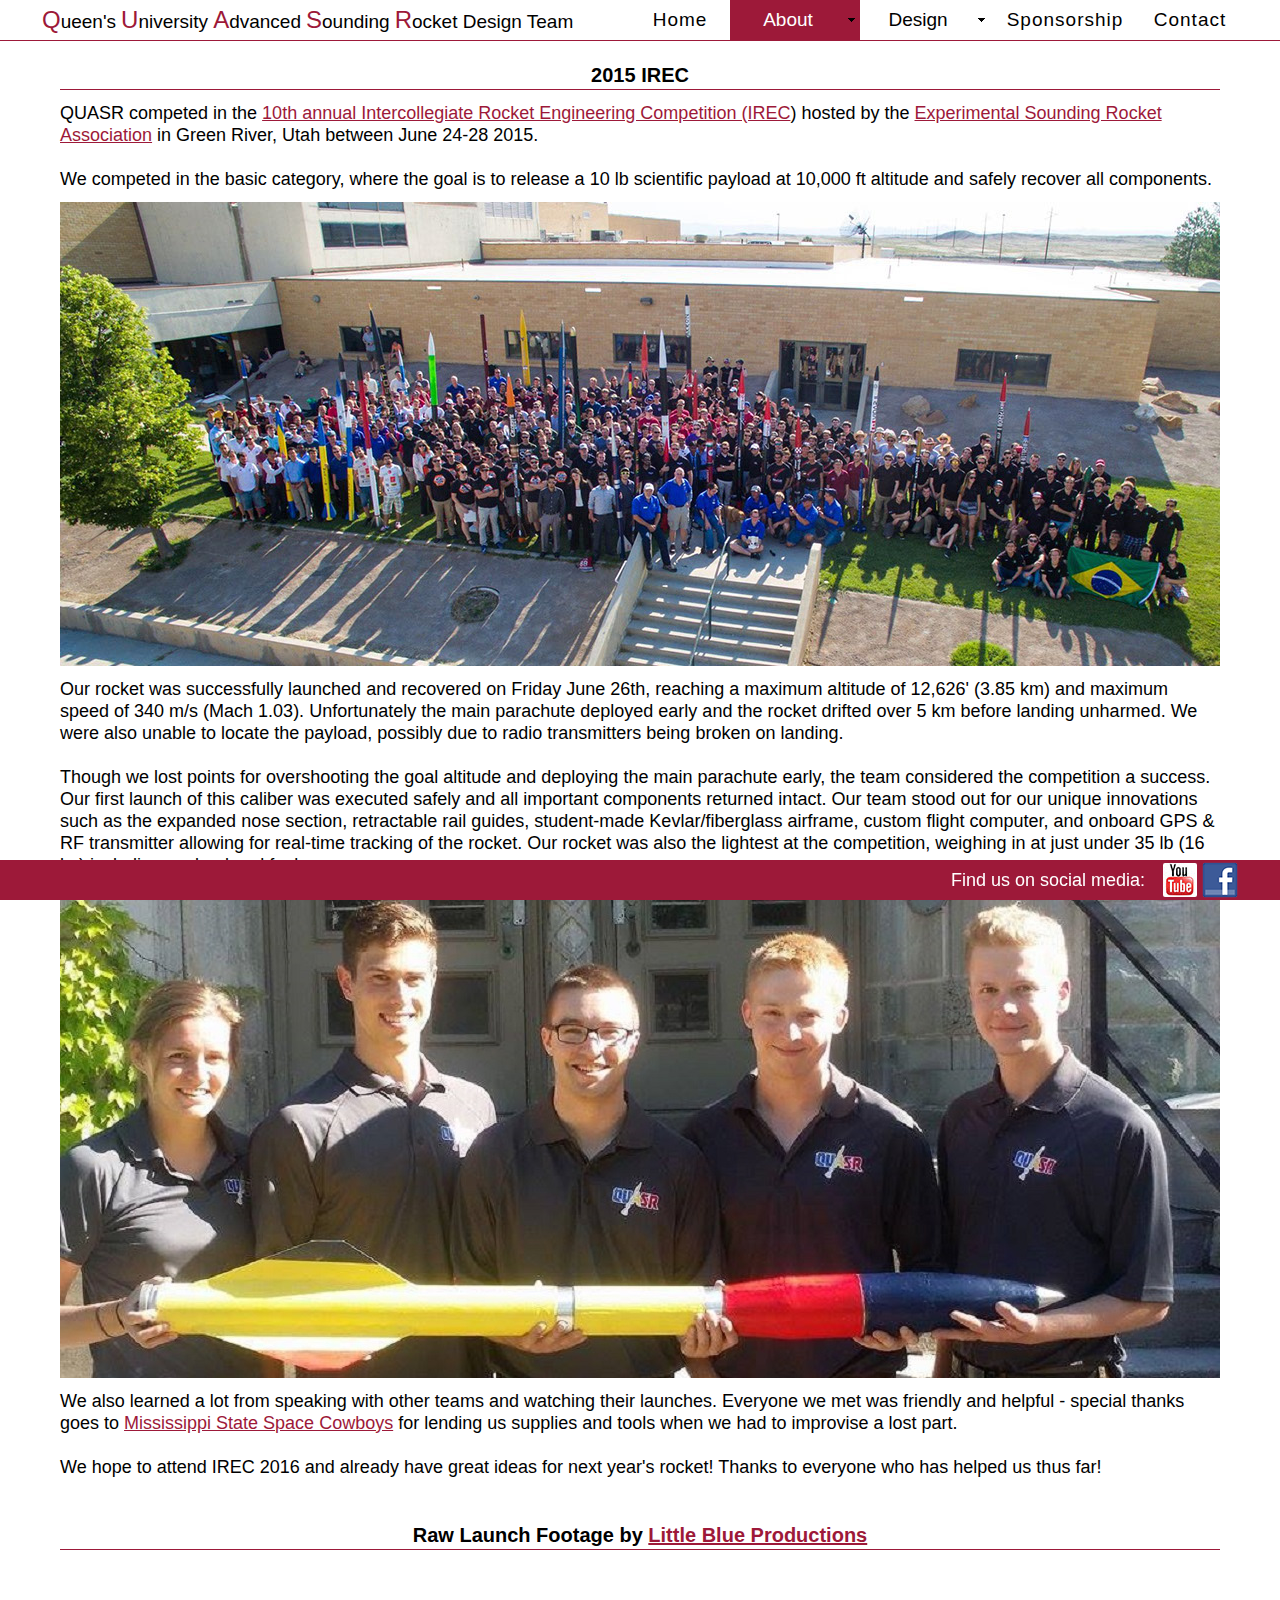
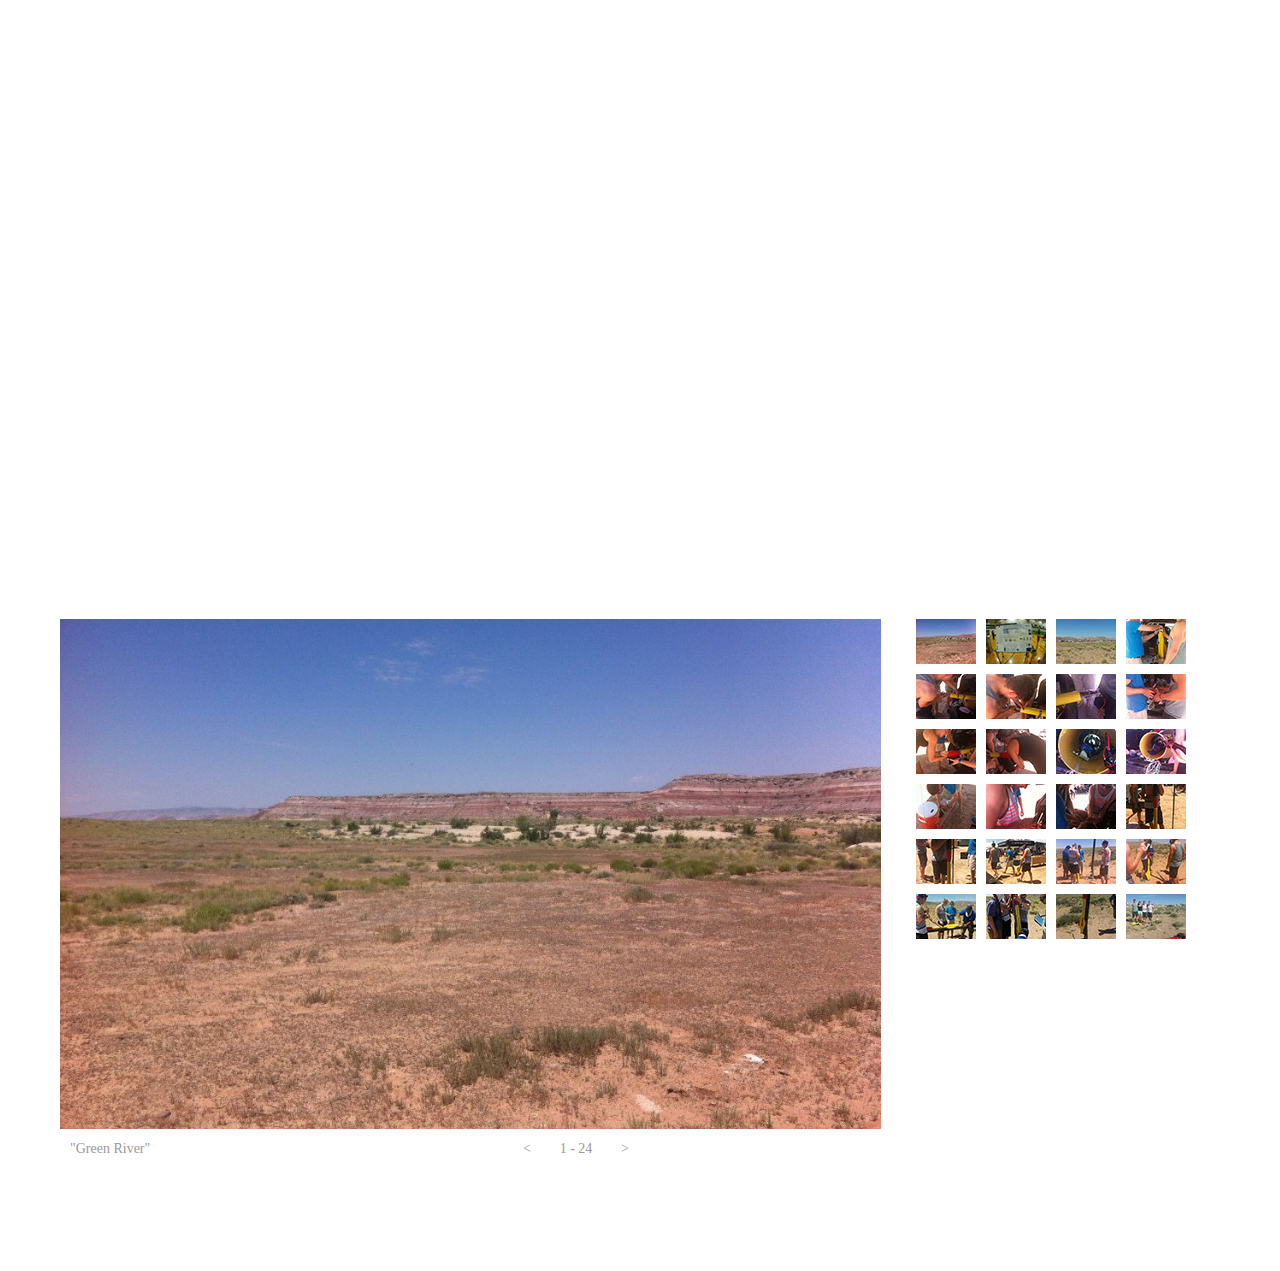
==== about-competitions.html @ 3acef001 "v1.2" ====
<!DOCTYPE html>
<html class="html" lang="en-US">
 <head>

  <script type="text/javascript">
   if(typeof Muse == "undefined") window.Muse = {}; window.Muse.assets = {"required":["jquery-1.8.3.min.js", "museutils.js", "jquery.musemenu.js", "webpro.js", "musewpslideshow.js", "jquery.museoverlay.js", "touchswipe.js", "jquery.watch.js", "about-competitions.css"], "outOfDate":[]};
</script>
  
  <meta http-equiv="Content-type" content="text/html;charset=UTF-8"/>
  <meta name="generator" content="2015.0.0.309"/>
  <link rel="shortcut icon" href="images/a-master-favicon.ico?34215772"/>
  <title>About: Competitions</title>
  <!-- CSS -->
  <link rel="stylesheet" type="text/css" href="css/site_global.css?220348901"/>
  <link rel="stylesheet" type="text/css" href="css/master_a-master.css?3806464859"/>
  <link rel="stylesheet" type="text/css" href="css/about-competitions.css?3988653109" id="pagesheet"/>
  <!-- Other scripts -->
  <script type="text/javascript">
   document.documentElement.className += ' js';
</script>
  <!-- JS includes -->
  <!--[if lt IE 9]>
  <script src="scripts/html5shiv.js?4241844378" type="text/javascript"></script>
  <![endif]-->
   </head>
 <body>

  <div class="clearfix" id="page"><!-- column -->
   <div class="position_content" id="page_position_content">
    <div class="clearfix pinned-colelem" id="u6308"><!-- group -->
     <div class="clearfix" id="u6373-17"><!-- content -->
      <p id="u6373-15"><span id="u6373">Q</span><span id="u6373-2">ueen's</span><span id="u6373-3"> </span><span id="u6373-4">U</span><span id="u6373-5">niversity</span><span id="u6373-6"> </span><span id="u6373-7">A</span><span id="u6373-8">dvanced</span><span id="u6373-9"> </span><span id="u6373-10">S</span><span id="u6373-11">ounding</span><span id="u6373-12"> </span><span id="u6373-13">R</span><span id="u6373-14">ocket Design Team</span></p>
     </div>
     <a class="nonblock nontext Button clearfix" id="buttonu6349" href="index.html"><!-- container box --><div class="clearfix grpelem" id="u6350-4"><!-- content --><p>Home</p></div></a>
     <nav class="MenuBar clearfix" id="menuu6351"><!-- horizontal box -->
      <div class="MenuItemContainer clearfix grpelem" id="u6352"><!-- vertical box -->
       <div class="MenuItem MenuItemWithSubMenu clearfix colelem" id="u6353"><!-- horizontal box -->
        <div class="MenuItemLabel NoWrap clearfix grpelem" id="u6355-4"><!-- content -->
         <p>About</p>
        </div>
        <div class="grpelem" id="u6356"><!-- image --></div>
       </div>
       <div class="SubMenu  MenuLevel1 clearfix" id="u6357"><!-- vertical box -->
        <ul class="SubMenuView clearfix colelem" id="u6358"><!-- vertical box -->
         <li class="MenuItemContainer clearfix colelem" id="u6366"><!-- horizontal box --><a class="nonblock nontext MenuItem MenuItemWithSubMenu MuseMenuActive clearfix grpelem" id="u6367" href="about-competitions.html"><!-- horizontal box --><div class="MenuItemLabel NoWrap clearfix grpelem" id="u6369-4"><!-- content --><p>Competitions</p></div></a></li>
         <li class="MenuItemContainer clearfix colelem" id="u6359"><!-- horizontal box --><a class="nonblock nontext MenuItem MenuItemWithSubMenu clearfix grpelem" id="u6360" href="about-members.html"><!-- horizontal box --><div class="MenuItemLabel NoWrap clearfix grpelem" id="u6362-4"><!-- content --><p>Members</p></div></a></li>
        </ul>
       </div>
      </div>
     </nav>
     <nav class="MenuBar clearfix" id="menuu6309"><!-- horizontal box -->
      <div class="MenuItemContainer clearfix grpelem" id="u6310"><!-- vertical box -->
       <div class="MenuItem MenuItemWithSubMenu clearfix colelem" id="u6311"><!-- horizontal box -->
        <div class="MenuItemLabel NoWrap clearfix grpelem" id="u6312-4"><!-- content -->
         <p>Design</p>
        </div>
        <div class="grpelem" id="u6313"><!-- image --></div>
       </div>
       <div class="SubMenu  MenuLevel1 clearfix" id="u6315"><!-- vertical box -->
        <ul class="SubMenuView clearfix colelem" id="u6316"><!-- vertical box -->
         <li class="MenuItemContainer clearfix colelem" id="u6331"><!-- horizontal box --><a class="nonblock nontext MenuItem MenuItemWithSubMenu clearfix grpelem" id="u6332" href="design-avionics.html"><!-- horizontal box --><div class="MenuItemLabel NoWrap clearfix grpelem" id="u6335-4"><!-- content --><p>Avionics</p></div></a></li>
         <li class="MenuItemContainer clearfix colelem" id="u6324"><!-- horizontal box --><a class="nonblock nontext MenuItem MenuItemWithSubMenu clearfix grpelem" id="u6325" href="design-payload.html"><!-- horizontal box --><div class="MenuItemLabel NoWrap clearfix grpelem" id="u6326-4"><!-- content --><p>Payload</p></div></a></li>
         <li class="MenuItemContainer clearfix colelem" id="u6338"><!-- horizontal box --><a class="nonblock nontext MenuItem MenuItemWithSubMenu clearfix grpelem" id="u6341" href="design-aerodynamics.html"><!-- horizontal box --><div class="MenuItemLabel NoWrap clearfix grpelem" id="u6343-4"><!-- content --><p>Propulsion</p></div></a></li>
         <li class="MenuItemContainer clearfix colelem" id="u6317"><!-- horizontal box --><a class="nonblock nontext MenuItem MenuItemWithSubMenu clearfix grpelem" id="u6318" href="design-structural.html"><!-- horizontal box --><div class="MenuItemLabel NoWrap clearfix grpelem" id="u6320-4"><!-- content --><p>Structural</p></div></a></li>
        </ul>
       </div>
      </div>
     </nav>
     <a class="nonblock nontext Button clearfix" id="buttonu6345" href="sponsorship.html"><!-- container box --><div class="clearfix grpelem" id="u6346-4"><!-- content --><p>Sponsorship</p></div></a>
     <a class="nonblock nontext Button clearfix" id="buttonu6347" href="contact.html"><!-- container box --><div class="clearfix grpelem" id="u6348-4"><!-- content --><p>Contact</p></div></a>
    </div>
    <div class="browser_width" id="u6307-bw">
     <div class="pinned-colelem" id="u6307"><!-- simple frame --></div>
    </div>
    <div class="clearfix colelem" id="pu2800-4"><!-- group -->
     <div class="clearfix grpelem" id="u2800-4"><!-- content -->
      <p>2015 IREC</p>
     </div>
     <a class="anchor_item grpelem" id="irec_2015"></a>
    </div>
    <div class="colelem" id="u2801"><!-- simple frame --></div>
    <div class="clearfix colelem" id="u2802-13"><!-- content -->
     <p>QUASR competed in the <a class="nonblock" href="http://www.soundingrocket.org/next-competition.html">10th annual Intercollegiate Rocket Engineering Competition (IREC</a>) hosted by the <a class="nonblock" href="http://www.soundingrocket.org/">Experimental Sounding Rocket Association</a> in Green River, Utah between June 24-28 2015.</p>
     <p>&nbsp;</p>
     <p>We competed in the basic category, where the goal is to release a 10 lb scientific payload at 10,000 ft altitude and safely recover all components.</p>
    </div>
    <div class="clip_frame colelem" id="u3972"><!-- image -->
     <img class="block" id="u3972_img" src="images/11537488_998214970208869_6137059247024120521_o-crop-u3972.jpg" alt="" width="1160" height="464"/>
    </div>
    <div class="clearfix colelem" id="pu6374"><!-- group -->
     <div class="browser_width" id="u6374-bw">
      <div id="u6374"><!-- simple frame --></div>
     </div>
     <div class="clearfix" id="u6375"><!-- group -->
      <div class="clearfix" id="u6378-4"><!-- content -->
       <p>Find us on social media:</p>
      </div>
      <a class="nonblock nontext clip_frame" id="u6379" href="https://www.youtube.com/channel/UCEi0Tke6PU76kQLL4H_NTPA/videos"><!-- image --><img class="block" id="u6379_img" src="images/youtube-logo.jpg" alt="" width="34" height="34"/></a>
      <a class="nonblock nontext clip_frame" id="u6376" href="https://www.facebook.com/QueensRocketry"><!-- image --><img class="block" id="u6376_img" src="images/facebook-icon.png" alt="" width="40" height="40"/></a>
     </div>
    </div>
    <div class="clearfix colelem" id="u3976-7"><!-- content -->
     <p><span id="u3976">Our rocket was successfully launched and recovered on Friday June 26th, reaching a maximum altitude of 12,626' (3.85 km) and maximum speed of 340 m/s (Mach 1.03). Unfortunately the main parachute deployed early and the rocket drifted over 5 km before landing unharmed. We were also unable to locate the payload, possibly due to radio transmitters being broken on landing.</span></p>
     <p>&nbsp;</p>
     <p><span id="u3976-4">Though we lost points for overshooting the goal altitude and deploying the main parachute early, the team considered the competition a success. Our first launch of this caliber was executed safely and all important components returned intact. Our team stood out for our unique innovations such as the expanded nose section, retractable rail guides, student-made Kevlar/fiberglass airframe, custom flight computer, and onboard GPS &amp; RF transmitter allowing for real-time tracking of the rocket. Our rocket was also the lightest at the competition, weighing in at just under 35 lb (16 kg) including payload and fuel.</span></p>
    </div>
    <div class="clip_frame colelem" id="u5358"><!-- image -->
     <img class="block" id="u5358_img" src="images/10420292_1458562624459144_1733273082128076993_n.jpg" alt="" width="1160" height="489"/>
    </div>
    <div class="clearfix colelem" id="u3981-10"><!-- content -->
     <p><span id="u3981">We also learned a lot from speaking with other teams and watching their launches. Everyone we met was friendly and helpful - special thanks goes to </span><a class="nonblock" href="http://msuspacecowboys.org/">Mississippi State Space Cowboys</a><span id="u3981-4"> for lending us supplies and tools when we had to improvise a lost part.</span></p>
     <p>&nbsp;</p>
     <p><span id="u3981-7">We hope to attend IREC 2016 and already have great ideas for next year's rocket! Thanks to everyone who has helped us thus far!</span></p>
    </div>
    <div class="clearfix colelem" id="u5225-6"><!-- content -->
     <p><span id="u5225">Raw Launch Footage by </span><a class="nonblock" href="http://www.littlebluepro.com/"><span id="u5225-2">Little Blue Productions</span></a></p>
    </div>
    <div class="colelem" id="u5226"><!-- simple frame --></div>
    <div class="colelem" id="u4681"><!-- custom html -->
     
<iframe class="actAsDiv" width="1160" height="611" src="http://www.youtube.com/embed/ZMS3sPZ4jKU?autoplay=0&loop=0&showinfo=0&theme=dark&color=red&controls=1&modestbranding=1&start=0&fs=1&iv_load_policy=1&wmode=transparent&rel=1" frameborder="0" allowfullscreen></iframe>

</div>
    <div class="SlideShowWidget clearfix colelem" id="slideshowu4683"><!-- none box -->
     <div class="popup_anchor" id="u4714popup">
      <div class="SlideShowContentPanel clearfix" id="u4714"><!-- stack box -->
       <div class="SSSlide clip_frame clearfix grpelem" id="u4731"><!-- image -->
        <div id="u4731_clip">
         <img class="ImageInclude position_content" id="u4731_img" data-src="images/11659442_1459528367695903_8875098750140676752_n.jpg" src="images/blank.gif" alt="" data-width="821" data-height="613"/>
        </div>
       </div>
       <div class="SSSlide invi clip_frame clearfix grpelem" id="u4755"><!-- image -->
        <div id="u4755_clip">
         <img class="ImageInclude position_content" id="u4755_img" data-src="images/11329741_1458562401125833_6386238289512924813_n.jpg" src="images/blank.gif" alt="" data-width="821" data-height="616"/>
        </div>
       </div>
       <div class="SSSlide invi clip_frame clearfix grpelem" id="u4749"><!-- image -->
        <div id="u4749_clip">
         <img class="ImageInclude position_content" id="u4749_img" data-src="images/1514957_1459528457695894_7682714161734663156_n.jpg" src="images/blank.gif" alt="" data-width="960" data-height="186"/>
        </div>
       </div>
       <div class="SSSlide invi clip_frame grpelem" id="u4747"><!-- image -->
        <img class="block ImageInclude" id="u4747_img" data-src="images/11412126_1459528274362579_3480720169267687515_n-crop-u4747.jpg" src="images/blank.gif" alt="" data-width="540" data-height="510"/>
       </div>
       <div class="SSSlide invi clip_frame clearfix grpelem" id="u4745"><!-- image -->
        <div id="u4745_clip">
         <img class="ImageInclude position_content" id="u4745_img" data-src="images/11698547_1459570947691645_2921521046212747660_n.jpg" src="images/blank.gif" alt="" data-width="821" data-height="613"/>
        </div>
       </div>
       <div class="SSSlide invi clip_frame grpelem" id="u4761"><!-- image -->
        <img class="block ImageInclude" id="u4761_img" data-src="images/10402940_1459570964358310_3814135483512869893_n-crop-u4761.jpg" src="images/blank.gif" alt="" data-width="717" data-height="510"/>
       </div>
       <div class="SSSlide invi clip_frame grpelem" id="u4743"><!-- image -->
        <img class="block ImageInclude" id="u4743_img" data-src="images/11707392_1459570921024981_7191762586914913228_n-crop-u4743.jpg" src="images/blank.gif" alt="" data-width="717" data-height="510"/>
       </div>
       <div class="SSSlide invi clip_frame grpelem" id="u4737"><!-- image -->
        <img class="block ImageInclude" id="u4737_img" data-src="images/11061965_1459570971024976_1429907539001524239_n-crop-u4737.jpg" src="images/blank.gif" alt="" data-width="717" data-height="510"/>
       </div>
       <div class="SSSlide invi clip_frame grpelem" id="u4725"><!-- image -->
        <img class="block ImageInclude" id="u4725_img" data-src="images/988568_1459571001024973_4940641476575696807_n-crop-u4725.jpg" src="images/blank.gif" alt="" data-width="717" data-height="510"/>
       </div>
       <div class="SSSlide invi clip_frame grpelem" id="u4717"><!-- image -->
        <img class="block ImageInclude" id="u4717_img" data-src="images/11707499_1459570974358309_2238360808305970069_n-crop-u4717.jpg" src="images/blank.gif" alt="" data-width="717" data-height="510"/>
       </div>
       <div class="SSSlide invi clip_frame grpelem" id="u4763"><!-- image -->
        <img class="block ImageInclude" id="u4763_img" data-src="images/11403041_1459571031024970_6410455921176364604_n-crop-u4763.jpg" src="images/blank.gif" alt="" data-width="717" data-height="510"/>
       </div>
       <div class="SSSlide invi clip_frame grpelem" id="u4727"><!-- image -->
        <img class="block ImageInclude" id="u4727_img" data-src="images/10403213_1459571024358304_6047019143600933954_n-crop-u4727.jpg" src="images/blank.gif" alt="" data-width="717" data-height="510"/>
       </div>
       <div class="SSSlide invi clip_frame grpelem" id="u4753"><!-- image -->
        <img class="block ImageInclude" id="u4753_img" data-src="images/11193270_1459570897691650_1305105781431417761_n-crop-u4753.jpg" src="images/blank.gif" alt="" data-width="717" data-height="510"/>
       </div>
       <div class="SSSlide invi clip_frame grpelem" id="u4735"><!-- image -->
        <img class="block ImageInclude" id="u4735_img" data-src="images/11217535_1459570864358320_1094077619563289247_n.jpg" src="images/blank.gif" alt="" data-width="376" data-height="504"/>
       </div>
       <div class="SSSlide invi clip_frame grpelem" id="u4739"><!-- image -->
        <img class="block ImageInclude" id="u4739_img" data-src="images/10988512_1459570861024987_2246779259924743491_n-crop-u4739.jpg" src="images/blank.gif" alt="" data-width="717" data-height="510"/>
       </div>
       <div class="SSSlide invi clip_frame grpelem" id="u4733"><!-- image -->
        <img class="block ImageInclude" id="u4733_img" data-src="images/10482590_1459571051024968_951587833134187724_n.jpg" src="images/blank.gif" alt="" data-width="376" data-height="504"/>
       </div>
       <div class="SSSlide invi clip_frame grpelem" id="u4759"><!-- image -->
        <img class="block ImageInclude" id="u4759_img" data-src="images/11265447_1459571107691629_6226038668542577212_n.jpg" src="images/blank.gif" alt="" data-width="376" data-height="504"/>
       </div>
       <div class="SSSlide invi clip_frame grpelem" id="u4719"><!-- image -->
        <img class="block ImageInclude" id="u4719_img" data-src="images/11011479_1459571141024959_3102656019484800284_n-crop-u4719.jpg" src="images/blank.gif" alt="" data-width="717" data-height="510"/>
       </div>
       <div class="SSSlide invi clip_frame grpelem" id="u4721"><!-- image -->
        <img class="block ImageInclude" id="u4721_img" data-src="images/10930851_1459571207691619_4749449106320071342_n-crop-u4721.jpg" src="images/blank.gif" alt="" data-width="717" data-height="510"/>
       </div>
       <div class="SSSlide invi clip_frame grpelem" id="u4723"><!-- image -->
        <img class="block ImageInclude" id="u4723_img" data-src="images/11541036_1459571154358291_7708984901288892624_n.jpg" src="images/blank.gif" alt="" data-width="376" data-height="504"/>
       </div>
       <div class="SSSlide invi clip_frame clearfix grpelem" id="u4741"><!-- image -->
        <div id="u4741_clip">
         <img class="ImageInclude position_content" id="u4741_img" data-src="images/11009151_1459528681029205_1832741399990560456_n.jpg" src="images/blank.gif" alt="" data-width="907" data-height="510"/>
        </div>
       </div>
       <div class="SSSlide invi clip_frame grpelem" id="u4751"><!-- image -->
        <img class="block ImageInclude" id="u4751_img" data-src="images/11665694_1459571234358283_1504809686598244069_n.jpg" src="images/blank.gif" alt="" data-width="230" data-height="408"/>
       </div>
       <div class="SSSlide invi clip_frame grpelem" id="u4715"><!-- image -->
        <img class="block ImageInclude" id="u4715_img" data-src="images/11692773_1459528474362559_7693564661864436568_n.jpg" src="images/blank.gif" alt="" data-width="206" data-height="366"/>
       </div>
       <div class="SSSlide invi clip_frame clearfix grpelem" id="u4729"><!-- image -->
        <div id="u4729_clip">
         <img class="ImageInclude position_content" id="u4729_img" data-src="images/11667345_1459571204358286_1025610689794977377_n.jpg" src="images/blank.gif" alt="" data-width="907" data-height="510"/>
        </div>
       </div>
      </div>
     </div>
     <div class="popup_anchor" id="u4768popup">
      <div class="SSSlideLinks clearfix" id="u4768"><!-- horizontal-rows box -->
       <div class="SSSlideLink clip_frame grpelem" id="u4775"><!-- image -->
        <img class="block" id="u4775_img" src="images/11659442_1459528367695903_8875098750140676752_n61x45.jpg" alt="" width="60" height="45"/>
       </div>
       <div class="SSSlideLink clip_frame grpelem" id="u4769"><!-- image -->
        <img class="block" id="u4769_img" src="images/11329741_1458562401125833_6386238289512924813_n60x45.jpg" alt="" width="60" height="45"/>
       </div>
       <div class="SSSlideLink clip_frame grpelem" id="u4817"><!-- image -->
        <img class="block" id="u4817_img" src="images/1514957_1459528457695894_7682714161734663156_n-crop-u4817.jpg" alt="" width="60" height="45"/>
       </div>
       <div class="SSSlideLink clip_frame grpelem" id="u4785"><!-- image -->
        <img class="block" id="u4785_img" src="images/11412126_1459528274362579_3480720169267687515_n-crop-u4785.jpg" alt="" width="60" height="45"/>
       </div>
       <div class="SSSlideLink clip_frame grpelem" id="u4815"><!-- image -->
        <img class="block" id="u4815_img" src="images/11698547_1459570947691645_2921521046212747660_n61x45.jpg" alt="" width="60" height="45"/>
       </div>
       <div class="SSSlideLink clip_frame grpelem" id="u4805"><!-- image -->
        <img class="block" id="u4805_img" src="images/10402940_1459570964358310_3814135483512869893_n-crop-u4805.jpg" alt="" width="60" height="45"/>
       </div>
       <div class="SSSlideLink clip_frame grpelem" id="u4791"><!-- image -->
        <img class="block" id="u4791_img" src="images/11707392_1459570921024981_7191762586914913228_n-crop-u4791.jpg" alt="" width="60" height="45"/>
       </div>
       <div class="SSSlideLink clip_frame grpelem" id="u4799"><!-- image -->
        <img class="block" id="u4799_img" src="images/11061965_1459570971024976_1429907539001524239_n-crop-u4799.jpg" alt="" width="60" height="45"/>
       </div>
       <div class="SSSlideLink clip_frame grpelem" id="u4811"><!-- image -->
        <img class="block" id="u4811_img" src="images/988568_1459571001024973_4940641476575696807_n-crop-u4811.jpg" alt="" width="60" height="45"/>
       </div>
       <div class="SSSlideLink clip_frame grpelem" id="u4777"><!-- image -->
        <img class="block" id="u4777_img" src="images/11707499_1459570974358309_2238360808305970069_n-crop-u4777.jpg" alt="" width="60" height="45"/>
       </div>
       <div class="SSSlideLink clip_frame grpelem" id="u4781"><!-- image -->
        <img class="block" id="u4781_img" src="images/11403041_1459571031024970_6410455921176364604_n-crop-u4781.jpg" alt="" width="60" height="45"/>
       </div>
       <div class="SSSlideLink clip_frame grpelem" id="u4783"><!-- image -->
        <img class="block" id="u4783_img" src="images/10403213_1459571024358304_6047019143600933954_n-crop-u4783.jpg" alt="" width="60" height="45"/>
       </div>
       <div class="SSSlideLink clip_frame grpelem" id="u4773"><!-- image -->
        <img class="block" id="u4773_img" src="images/11193270_1459570897691650_1305105781431417761_n-crop-u4773.jpg" alt="" width="60" height="45"/>
       </div>
       <div class="SSSlideLink clip_frame grpelem" id="u4803"><!-- image -->
        <img class="block" id="u4803_img" src="images/11217535_1459570864358320_1094077619563289247_n-crop-u4803.jpg" alt="" width="60" height="45"/>
       </div>
       <div class="SSSlideLink clip_frame grpelem" id="u4793"><!-- image -->
        <img class="block" id="u4793_img" src="images/10988512_1459570861024987_2246779259924743491_n-crop-u4793.jpg" alt="" width="60" height="45"/>
       </div>
       <div class="SSSlideLink clip_frame grpelem" id="u4807"><!-- image -->
        <img class="block" id="u4807_img" src="images/10482590_1459571051024968_951587833134187724_n-crop-u4807.jpg" alt="" width="60" height="45"/>
       </div>
       <div class="SSSlideLink clip_frame grpelem" id="u4787"><!-- image -->
        <img class="block" id="u4787_img" src="images/11265447_1459571107691629_6226038668542577212_n-crop-u4787.jpg" alt="" width="60" height="45"/>
       </div>
       <div class="SSSlideLink clip_frame grpelem" id="u4789"><!-- image -->
        <img class="block" id="u4789_img" src="images/11011479_1459571141024959_3102656019484800284_n-crop-u4789.jpg" alt="" width="60" height="45"/>
       </div>
       <div class="SSSlideLink clip_frame grpelem" id="u4779"><!-- image -->
        <img class="block" id="u4779_img" src="images/10930851_1459571207691619_4749449106320071342_n-crop-u4779.jpg" alt="" width="60" height="45"/>
       </div>
       <div class="SSSlideLink clip_frame grpelem" id="u4813"><!-- image -->
        <img class="block" id="u4813_img" src="images/11541036_1459571154358291_7708984901288892624_n-crop-u4813.jpg" alt="" width="60" height="45"/>
       </div>
       <div class="SSSlideLink clip_frame grpelem" id="u4801"><!-- image -->
        <img class="block" id="u4801_img" src="images/11009151_1459528681029205_1832741399990560456_n-crop-u4801.jpg" alt="" width="60" height="45"/>
       </div>
       <div class="SSSlideLink clip_frame grpelem" id="u4771"><!-- image -->
        <img class="block" id="u4771_img" src="images/11665694_1459571234358283_1504809686598244069_n-crop-u4771.jpg" alt="" width="60" height="45"/>
       </div>
       <div class="SSSlideLink clip_frame grpelem" id="u4809"><!-- image -->
        <img class="block" id="u4809_img" src="images/11692773_1459528474362559_7693564661864436568_n-crop-u4809.jpg" alt="" width="60" height="45"/>
       </div>
       <div class="SSSlideLink clip_frame grpelem" id="u4795"><!-- image -->
        <img class="block" id="u4795_img" src="images/11667345_1459571204358286_1025610689794977377_n-crop-u4795.jpg" alt="" width="60" height="45"/>
       </div>
      </div>
     </div>
     <div class="popup_anchor" id="u4688popup">
      <div class="SlideShowCaptionPanel clearfix" id="u4688"><!-- stack box -->
       <div class="SSSlideCaption clearfix grpelem" id="u4696-4"><!-- content -->
        <p>&quot;Green River&quot;</p>
       </div>
       <div class="SSSlideCaption invi clearfix grpelem" id="u4708-4"><!-- content -->
        <p>Our poster and rocket</p>
       </div>
       <div class="SSSlideCaption invi clearfix grpelem" id="u4699-4"><!-- content -->
        <p>Base camp</p>
       </div>
       <div class="SSSlideCaption invi clearfix grpelem" id="u4700-4"><!-- content -->
        <p>Securing the motor</p>
       </div>
       <div class="SSSlideCaption invi clearfix grpelem" id="u4693-4"><!-- content -->
        <p>Assembly</p>
       </div>
       <div class="SSSlideCaption invi clearfix grpelem" id="u4707-4"><!-- content -->
        <p>Assembly</p>
       </div>
       <div class="SSSlideCaption invi clearfix grpelem" id="u4694-4"><!-- content -->
        <p>Avionics ready to be installed</p>
       </div>
       <div class="SSSlideCaption invi clearfix grpelem" id="u4713-4"><!-- content -->
        <p>Assembly</p>
       </div>
       <div class="SSSlideCaption invi clearfix grpelem" id="u4710-4"><!-- content -->
        <p>Installing the GoPro</p>
       </div>
       <div class="SSSlideCaption invi clearfix grpelem" id="u4698-4"><!-- content -->
        <p>Installing the GoPro</p>
       </div>
       <div class="SSSlideCaption invi clearfix grpelem" id="u4704-4"><!-- content -->
        <p>Assembly</p>
       </div>
       <div class="SSSlideCaption invi clearfix grpelem" id="u4703-4"><!-- content -->
        <p>Assembly</p>
       </div>
       <div class="SSSlideCaption invi clearfix grpelem" id="u4701-4"><!-- content -->
        <p>Preparation of payload</p>
       </div>
       <div class="SSSlideCaption invi clearfix grpelem" id="u4705-4"><!-- content -->
        <p>Readying the parachutes</p>
       </div>
       <div class="SSSlideCaption invi clearfix grpelem" id="u4692-4"><!-- content -->
        <p>Assembly</p>
       </div>
       <div class="SSSlideCaption invi clearfix grpelem" id="u4690-4"><!-- content -->
        <p>Assembled rocket</p>
       </div>
       <div class="SSSlideCaption invi clearfix grpelem" id="u4706-4"><!-- content -->
        <p>Assembled rocket</p>
       </div>
       <div class="SSSlideCaption invi clearfix grpelem" id="u4689-4"><!-- content -->
        <p>Moving to the launch rail</p>
       </div>
       <div class="SSSlideCaption invi clearfix grpelem" id="u4702-4"><!-- content -->
        <p>At the launch rail</p>
       </div>
       <div class="SSSlideCaption invi clearfix grpelem" id="u4711-4"><!-- content -->
        <p>At the launch site</p>
       </div>
       <div class="SSSlideCaption invi clearfix grpelem" id="u4709-4"><!-- content -->
        <p>Loading onto the launch rail</p>
       </div>
       <div class="SSSlideCaption invi clearfix grpelem" id="u4691-4"><!-- content -->
        <p>Raising the rail to launch position</p>
       </div>
       <div class="SSSlideCaption invi clearfix grpelem" id="u4695-4"><!-- content -->
        <p>Rocket ready for launch</p>
       </div>
       <div class="SSSlideCaption invi clearfix grpelem" id="u4712-4"><!-- content -->
        <p>Recovered rocket at its touchdown location</p>
       </div>
      </div>
     </div>
     <div class="popup_anchor" id="u4765-4popup">
      <div class="SlideShowLabel SSSlideCount clearfix" id="u4765-4"><!-- content -->
       <p><span id="u4765">15 - 24</span></p>
      </div>
     </div>
     <div class="popup_anchor" id="u4767-4popup">
      <div class="SSPreviousButton clearfix" id="u4767-4"><!-- content -->
       <p><span id="u4767">&lt;</span></p>
      </div>
     </div>
     <div class="popup_anchor" id="u4684-4popup">
      <div class="SSNextButton clearfix" id="u4684-4"><!-- content -->
       <p>&gt;</p>
      </div>
     </div>
    </div>
    <div class="verticalspacer"></div>
   </div>
  </div>
  <!-- JS includes -->
  <script type="text/javascript">
   if (document.location.protocol != 'https:') document.write('\x3Cscript src="http://musecdn.businesscatalyst.com/scripts/4.0/jquery-1.8.3.min.js" type="text/javascript">\x3C/script>');
</script>
  <script type="text/javascript">
   window.jQuery || document.write('\x3Cscript src="scripts/jquery-1.8.3.min.js" type="text/javascript">\x3C/script>');
</script>
  <script src="scripts/museutils.js?183364071" type="text/javascript"></script>
  <script src="scripts/jquery.musemenu.js?3957776250" type="text/javascript"></script>
  <script src="scripts/webpro.js?3803554875" type="text/javascript"></script>
  <script src="scripts/musewpslideshow.js?242596657" type="text/javascript"></script>
  <script src="scripts/jquery.museoverlay.js?493285861" type="text/javascript"></script>
  <script src="scripts/touchswipe.js?4038331989" type="text/javascript"></script>
  <script src="scripts/jquery.watch.js?71412426" type="text/javascript"></script>
  <!-- Other scripts -->
  <script type="text/javascript">
   $(document).ready(function() { try {
(function(){var a={},b=function(a){if(a.match(/^rgb/))return a=a.replace(/\s+/g,"").match(/([\d\,]+)/gi)[0].split(","),(parseInt(a[0])<<16)+(parseInt(a[1])<<8)+parseInt(a[2]);if(a.match(/^\#/))return parseInt(a.substr(1),16);return 0};(function(){$('link[type="text/css"]').each(function(){var b=($(this).attr("href")||"").match(/\/?css\/([\w\-]+\.css)\?(\d+)/);b&&b[1]&&b[2]&&(a[b[1]]=b[2])})})();(function(){$("body").append('<div class="version" style="display:none; width:1px; height:1px;"></div>');
for(var c=$(".version"),d=0;d<Muse.assets.required.length;){var f=Muse.assets.required[d],g=f.match(/([\w\-\.]+)\.(\w+)$/),k=g&&g[1]?g[1]:null,g=g&&g[2]?g[2]:null;switch(g.toLowerCase()){case "css":k=k.replace(/\W/gi,"_").replace(/^([^a-z])/gi,"_$1");c.addClass(k);var g=b(c.css("color")),h=b(c.css("background-color"));g!=0||h!=0?(Muse.assets.required.splice(d,1),"undefined"!=typeof a[f]&&(g!=a[f]>>>24||h!=(a[f]&16777215))&&Muse.assets.outOfDate.push(f)):d++;c.removeClass(k);break;case "js":k.match(/^jquery-[\d\.]+/gi)&&
typeof $!="undefined"?Muse.assets.required.splice(d,1):d++;break;default:throw Error("Unsupported file type: "+g);}}c.remove();if(Muse.assets.outOfDate.length||Muse.assets.required.length)c="Some files on the server may be missing or incorrect. Clear browser cache and try again. If the problem persists please contact website author.",(d=location&&location.search&&location.search.match&&location.search.match(/muse_debug/gi))&&Muse.assets.outOfDate.length&&(c+="\nOut of date: "+Muse.assets.outOfDate.join(",")),d&&Muse.assets.required.length&&(c+="\nMissing: "+Muse.assets.required.join(",")),alert(c)})()})();/* body */
Muse.Utils.transformMarkupToFixBrowserProblemsPreInit();/* body */
Muse.Utils.prepHyperlinks(true);/* body */
Muse.Utils.initWidget('.MenuBar', function(elem) { return $(elem).museMenu(); });/* unifiedNavBar */
Muse.Utils.initWidget('#slideshowu4683', function(elem) { $(elem).data('widget', new WebPro.Widget.ContentSlideShow(elem, {autoPlay:true,displayInterval:3500,slideLinkStopsSlideShow:false,transitionStyle:'fading',lightboxEnabled_runtime:false,shuffle:false,transitionDuration:500,enableSwipe:true,elastic:'off',resumeAutoplay:true,resumeAutoplayInterval:3000,playOnce:false,autoActivate_runtime:false})); });/* #slideshowu4683 */
Muse.Utils.fullPage('#page');/* 100% height page */
Muse.Utils.showWidgetsWhenReady();/* body */
Muse.Utils.transformMarkupToFixBrowserProblems();/* body */
} catch(e) { if (e && 'function' == typeof e.notify) e.notify(); else Muse.Assert.fail('Error calling selector function:' + e); }});
</script>
   </body>
</html>
---- css/site_global.css ----
html
{
	min-height: 100%;
	min-width: 100%;
	-ms-text-size-adjust: none;
}

body,div,dl,dt,dd,ul,ol,li,nav,h1,h2,h3,h4,h5,h6,pre,code,form,fieldset,legend,input,button,textarea,p,blockquote,th,td,a
{
	margin: 0;
	padding: 0;
	border-width: 0;
	-webkit-transform-origin: left top;
	-ms-transform-origin: left top;
	-o-transform-origin: left top;
	transform-origin: left top;
}

table
{
	border-collapse: collapse;
	border-spacing: 0;
}

fieldset,img
{
	border: 0;
	-webkit-transform-origin: left top;
	-ms-transform-origin: left top;
	-o-transform-origin: left top;
	transform-origin: left top;
}

address,caption,cite,code,dfn,em,strong,th,var,optgroup
{
	font-style: inherit;
	font-weight: inherit;
}

del,ins
{
	text-decoration: none;
}

li
{
	list-style: none;
}

caption,th
{
	text-align: left;
}

h1,h2,h3,h4,h5,h6
{
	font-size: 100%;
	font-weight: inherit;
}

input,button,textarea,select,optgroup,option
{
	font-family: inherit;
	font-size: inherit;
	font-style: inherit;
	font-weight: inherit;
}

body
{
	font-family: Arial, Helvetica Neue, Helvetica, sans-serif;
	text-align: left;
	font-size: 14px;
	line-height: 17px;
	word-wrap: break-word;
	text-rendering: optimizeLegibility;/* kerning, primarily */
	-moz-font-feature-settings: 'liga';
	-ms-font-feature-settings: 'liga';
	-webkit-font-feature-settings: 'liga';
	font-feature-settings: 'liga';
}

@media screen and (-webkit-min-device-pixel-ratio:0)
{
	body { text-rendering:auto; }
}

a
{
	color: inherit;
	text-decoration: inherit;
}

a:link
{
	color: #9D1939;
	text-decoration: underline;
}

a:visited
{
	color: #800080;
	text-decoration: underline;
}

a:hover
{
	color: #FF0000;
	text-decoration: underline;
}

a:active
{
	color: #EE0000;
	text-decoration: underline;
}

a.nontext /* used to override default properties of 'a' tag */
{
	color: black;
	text-decoration: none;
	font-style: normal;
	font-weight: normal;
}

.normal_text
{
	color: #000000;
	direction: ltr;
	font-family: Arial, Helvetica Neue, Helvetica, sans-serif;
	font-size: 14px;
	font-style: normal;
	font-weight: normal;
	letter-spacing: 0px;
	line-height: 17px;
	text-align: left;
	text-decoration: none;
	text-indent: 0px;
	text-transform: none;
	vertical-align: 0px;
	padding: 0px;
}

.list0 li:before
{
	position: absolute;
	right: 100%;
	letter-spacing: 0px;
	text-decoration: none;
	font-weight: normal;
	font-style: normal;
}

.rtl-list li:before
{
	right: auto;
	left: 100%;
}

.nls-None > li:before,.nls-None .list3 > li:before,.nls-None .list6 > li:before
{
	margin-right: 6px;
	content: '•';
}

.nls-None .list1 > li:before,.nls-None .list4 > li:before,.nls-None .list7 > li:before
{
	margin-right: 6px;
	content: '○';
}

.nls-None,.nls-None .list1,.nls-None .list2,.nls-None .list3,.nls-None .list4,.nls-None .list5,.nls-None .list6,.nls-None .list7,.nls-None .list8
{
	padding-left: 34px;
}

.nls-None.rtl-list,.nls-None .list1.rtl-list,.nls-None .list2.rtl-list,.nls-None .list3.rtl-list,.nls-None .list4.rtl-list,.nls-None .list5.rtl-list,.nls-None .list6.rtl-list,.nls-None .list7.rtl-list,.nls-None .list8.rtl-list
{
	padding-left: 0px;
	padding-right: 34px;
}

.nls-None .list2 > li:before,.nls-None .list5 > li:before,.nls-None .list8 > li:before
{
	margin-right: 6px;
	content: '-';
}

.nls-None.rtl-list > li:before,.nls-None .list1.rtl-list > li:before,.nls-None .list2.rtl-list > li:before,.nls-None .list3.rtl-list > li:before,.nls-None .list4.rtl-list > li:before,.nls-None .list5.rtl-list > li:before,.nls-None .list6.rtl-list > li:before,.nls-None .list7.rtl-list > li:before,.nls-None .list8.rtl-list > li:before
{
	margin-right: 0px;
	margin-left: 6px;
}

.TabbedPanelsTab
{
	white-space: nowrap;
}

.MenuBar  .MenuBarView,.MenuBar  .SubMenuView /* Resets for ul and li in menus */
{
	display: block;
	list-style: none;
}

.MenuBar .SubMenu
{
	display: none;
	position: absolute;
}

.NoWrap
{
	white-space: nowrap;
	word-wrap: normal;
}

.rootelem /* the root of the artwork tree */
{
	margin-left: auto;
	margin-right: auto;
}

.colelem /* a child element of a column */
{
	display: inline;
	float: left;
	clear: both;
}

.colelem100 /* a child element of a column that is 100% width */
{
	clear: both;
}

.grpelem /* a child element of a group */
{
	display: inline;
	float: left;
}

.clearfix:after /* force a container to fit around floated items */
{
	content: "\0020";
	visibility: hidden;
	display: block;
	height: 0;
	clear: both;
}

*:first-child+html .clearfix /* IE7 */
{
	zoom: 1;
}

.clip_frame /* used to clip the contents as in the case of an image frame */
{
	overflow: hidden;
}

.inclusion_context /* context for positioning a group of elements that share the same height */
{
	display: table;
	table-layout: fixed;
	width: 0.01px;
}

.inclelem /* element of an inclusion context */
{
	display: table-cell;
	vertical-align: top;
}

.f3s_mid /* 3-slice frame, middle slice */
{
	background-repeat: repeat;
}

.f3s_top,.f3s_bot /* 3-slice frame, top slice */
{
	background-repeat: no-repeat;
}

.f9s_top_left,.f9s_bot_left /* 9-slice frame, left corner slice */
{
	background-repeat: no-repeat;
	background-position: left;
}

.f9s_top_right,.f9s_bot_right /* 9-slice frame, right corner slice */
{
	background-repeat: no-repeat;
	background-position: right;
}

.f9s_top_mid,.f9s_bot_mid /* 9-slice frame, top/bottom horizontal slice */
{
	background-repeat: repeat-x;
	background-position: 0px 0px;
}

.f9s_mid_left /* 9-slice frame, left vertical slice */
{
	background-repeat: repeat-y;
	background-position: left;
}

.f9s_mid_right /* 9-slice frame, right vertical slice */
{
	background-repeat: repeat-y;
	background-position: right;
}

.f9s_center /* 9-slice frame, center slice */
{
	background-repeat: repeat;
	background-position: 0px 0px;
}

.popup_anchor /* anchors an abspos popup */
{
	position: relative;
	width: 0px;
	height: 0px;
}

.popup_element
{
	z-index: 100000;
}

.svg
{
	display: block;
	vertical-align: top;
}

span.wrap /* used to force wrap after floated array when nested inside a paragraph */
{
	content: '';
	clear: left;
	display: block;
}

span.actAsInlineDiv /* used to simulate a DIV with inline display when already nested inside a paragraph */
{
	display: inline-block;
}

.position_content,.excludeFromNormalFlow /* used when child content is larger than parent */
{
	float: left;
}

.preload_images /* used to preload images used in non-default states */
{
	position: absolute;
	overflow: hidden;
	left: -9999px;
	top: -9999px;
	height: 1px;
	width: 1px;
}

preload /* used to specifiy the dimension of preload item */
{
	height: 1px;
	width: 1px;
}

.animateStates
{
	-webkit-transition: 0.3s ease-in-out;
	-moz-transition: 0.3s ease-in-out;
	-o-transition: 0.3s ease-in-out;
	transition: 0.3s ease-in-out;
}

input:focus,textarea:focus /* remove default focussed input styling */
{
	outline: none;
}

textarea
{
	resize: none;
	overflow: auto;
}

.fld-prompt /* form placeholders cursor behavior */
{
	pointer-events: none;
}

.wrapped-input /* form inputs & placeholders let div styling show thru */
{
	position: absolute;
	top: 0;
	left: 0;
	background: transparent;
	border: none;
}

.submit-btn /* form submit buttons on top of sibling elements */
{
	z-index: 50000;
	cursor: pointer;
}

.anchor_item /* used to specify anchor properties */
{
	width: 22px;
	height: 18px;
}

.MenuBar .SubMenuVisible,.MenuBarVertical .SubMenuVisible,.MenuBar .SubMenu .SubMenuVisible,.popup_element.Active,span.actAsPara,.actAsDiv,a.nonblock.nontext,img.block
{
	display: block;
}

.ose_ei
{
	visibility: hidden;
	z-index: 0;
}

.widget_invisible,.js .invi,.js .mse_pre_init,.js .an_invi /* used to hide the widget before loaded */
{
	visibility: hidden;
}

.no_vert_scroll
{
	overflow-y: hidden;
}

.always_vert_scroll
{
	overflow-y: scroll;
}

.always_horz_scroll
{
	overflow-x: scroll;
}

.popup_element.Inactive,.js .disn,.hidden
{
	display: none;
}

.fullscreen
{
	overflow: hidden;
	left: 0px;
	top: 0px;
	position: fixed;
	height: 100%;
	width: 100%;
	-moz-box-sizing: border-box;
	-webkit-box-sizing: border-box;
	-ms-box-sizing: border-box;
	box-sizing: border-box;
}

.fullwidth
{
	position: absolute;
}

.borderbox
{
	-moz-box-sizing: border-box;
	-webkit-box-sizing: border-box;
	-ms-box-sizing: border-box;
	box-sizing: border-box;
}

.scroll_wrapper
{
	position: absolute;
	overflow: auto;
	left: 0px;
	right: 0px;
	top: 0px;
	bottom: 0px;
	padding-top: 0px;
	padding-bottom: 0px;
	margin-top: 0px;
	margin-bottom: 0px;
}

.browser_width > *
{
	position: absolute;
	left: 0px;
	right: 0px;
}

.list0 li,.MenuBar .MenuItemContainer,.SlideShowContentPanel .fullscreen img
{
	position: relative;
}

.accordion_wrapper
{
	display: inline;
	float: left;
	width: 0px;
}

.fld-checkbox input[type=checkbox],.fld-radiobutton input[type=radio] /* Hide native checkbox */
{
	position: absolute;
	overflow: hidden;
	clip: rect(0px, 0px, 0px, 0px);
	height: 1px;
	width: 1px;
	margin: -1px;
	padding: 0;
	border: 0;
}

.fld-checkbox input[type=checkbox] + label,.fld-radiobutton input[type=radio] + label
{
	display: inline-block;
	background-repeat: no-repeat;
	cursor: pointer;
	float: left;
	width: 100%;
	height: 100%;
}

.pointer_cursor,.fld-recaptcha-mode,.fld-recaptcha-refresh,.fld-recaptcha-help
{
	cursor: pointer;
}

p,h1,h2,h3,h4,h5,h6,ol,ul,span.actAsPara /* disable Android font boosting */
{
	max-height: 1000000px;
}

.superscript
{
	vertical-align: super;
	font-size: 66%;
	line-height: 0;
}

.subscript
{
	vertical-align: sub;
	font-size: 66%;
	line-height: 0;
}

.wp-slideshow-clip,.SlideShowWidget /* disable pointer events on slide shows */
{
	-ms-touch-action: none;
	touch-action: none;
}
---- css/master_a-master.css ----
#u6373-17
{
	background-color: #FFFFFF;
	font-size: 18px;
	line-height: 29px;
	text-indent: 2px;
	font-family: Helvetica, Helvetica Neue, Arial, sans-serif;
	position: fixed;
}

#u6373-15
{
	line-height: 0px;/* 0 for mixed font sized paras; applied on spans instead */
}

#u6373-3,#u6373-6,#u6373-9,#u6373-12
{
	line-height: 29px;
}

#u6373,#u6373-4,#u6373-7,#u6373-10,#u6373-13
{
	font-size: 24px;
	color: #9D1939;
	line-height: 39px;
}

#u6373-2,#u6373-5,#u6373-8,#u6373-11,#u6373-14
{
	font-size: 19px;
	line-height: 31px;
}

#buttonu6349
{
	border-color: #787878;
	background-color: #FFFFFF;
	position: fixed;
}

#buttonu6349:hover
{
	border-style: none;
	border-color: transparent;
	background-color: #9D1939;
	border-radius: 0px;
}

#buttonu6349.ButtonSelected
{
	border-color: #787878;
	background-color: #9D1939;
	border-radius: 0px;
}

#u6350-4
{
	background-color: transparent;
	font-size: 19px;
	text-align: center;
	line-height: 23px;
	letter-spacing: 1px;
	font-family: Helvetica, Helvetica Neue, Arial, sans-serif;
	position: relative;
}

#buttonu6349:hover #u6350-4
{
	border-style: none;
	border-color: transparent;
	background-color: transparent;
}

#buttonu6349.ButtonSelected #u6350-4
{
	border-color: #000000;
	background-color: transparent;
}

#buttonu6349:hover #u6350-4 p
{
	color: #FFFFFF;
	visibility: inherit;
	line-height: 1.2;
}

#buttonu6349.ButtonSelected #u6350-4 p
{
	color: #FFFFFF;
	visibility: inherit;
	font-size: 19px;
}

#u6353
{
	background-color: #FFFFFF;
	position: relative;
}

#u6353:hover
{
	background-color: #9D1939;
}

#u6355-4
{
	border-style: none;
	border-color: transparent;
	background-color: transparent;
	color: #000000;
	font-size: 19px;
	text-align: center;
	line-height: 23px;
	font-family: Helvetica, Helvetica Neue, Arial, sans-serif;
	position: relative;
}

#u6353:hover #u6355-4 p
{
	color: #FFFFFF;
	visibility: inherit;
}

#u6356
{
	position: relative;
	background: transparent url("../images/arrowmenudown.gif") no-repeat center center;
}

#u6353:hover #u6356
{
	background-repeat: no-repeat;
	background-position: center center;
}

#u6352,#u6358
{
	background-color: transparent;
	position: relative;
}

#u6367
{
	border-width: 1px;
	border-style: solid;
	border-color: #777777;
	background-color: #FFFFFF;
	position: relative;
}

#u6353.MuseMenuActive,#u6358:hover,#u6367:hover
{
	background-color: #9D1939;
}

#u6369-4
{
	background-color: transparent;
	font-size: 19px;
	text-align: center;
	line-height: 23px;
	position: relative;
}

#u6353.MuseMenuActive #u6355-4 p,#u6367:hover #u6369-4 p
{
	color: #FFFFFF;
	visibility: inherit;
}

#u6360
{
	border-width: 1px;
	border-style: solid;
	border-color: #777777;
	background-color: #FFFFFF;
	position: relative;
}

#u6367.MuseMenuActive,#u6360:hover
{
	background-color: #9D1939;
}

#u6362-4
{
	background-color: transparent;
	font-size: 19px;
	text-align: center;
	line-height: 23px;
	position: relative;
}

#u6367.MuseMenuActive #u6369-4 p,#u6360:hover #u6362-4 p
{
	color: #FFFFFF;
	visibility: inherit;
}

.MenuItem /* unifiedNavBar */
{
	cursor: pointer;
}

#menuu6351,#menuu6309
{
	border-style: none;
	border-color: transparent;
	background-color: #FFFFFF;
	position: fixed;
}

#u6311
{
	background-color: #FFFFFF;
	position: relative;
}

#u6360.MuseMenuActive,#u6311:hover
{
	background-color: #9D1939;
}

#u6311:active
{
	background-color: #6B6B6B;
}

#u6312-4
{
	border-style: none;
	border-color: transparent;
	background-color: transparent;
	color: #000000;
	font-size: 19px;
	text-align: center;
	line-height: 23px;
	font-family: Helvetica, Helvetica Neue, Arial, sans-serif;
	position: relative;
}

#u6360.MuseMenuActive #u6362-4 p,#u6311:hover #u6312-4 p
{
	color: #FFFFFF;
	visibility: inherit;
}

#u6311:active #u6312-4 p
{
	color: #FFFFFF;
	visibility: inherit;
}

#u6313
{
	position: relative;
	background: transparent url("../images/arrowmenudown.gif") no-repeat center center;
}

#u6353.MuseMenuActive #u6356,#u6311:hover #u6313
{
	background-repeat: no-repeat;
	background-position: center center;
}

#u6311:active #u6313
{
	background-repeat: no-repeat;
	background-position: center center;
}

#u6311.MuseMenuActive #u6313
{
	background-repeat: no-repeat;
	background-position: center center;
}

#u6357,#u6315
{
	background-color: transparent;
}

#u6366,#u6359,#u6310,#u6316
{
	background-color: transparent;
	position: relative;
}

#u6316:hover
{
	background-color: #E00000;
}

#u6332
{
	border-width: 1px;
	border-style: solid;
	border-color: #777777;
	background-color: #FFFFFF;
	position: relative;
}

#u6311.MuseMenuActive,#u6332:hover
{
	background-color: #9D1939;
}

#u6335-4
{
	background-color: transparent;
	font-size: 19px;
	text-align: center;
	line-height: 23px;
	position: relative;
}

#u6311.MuseMenuActive #u6312-4 p,#u6332:hover #u6335-4 p
{
	color: #FFFFFF;
	visibility: inherit;
}

#u6325
{
	border-width: 1px;
	border-style: solid;
	border-color: #777777;
	background-color: #FFFFFF;
	position: relative;
}

#u6332.MuseMenuActive,#u6325:hover
{
	background-color: #9D1939;
}

#u6326-4
{
	background-color: transparent;
	font-size: 19px;
	text-align: center;
	line-height: 23px;
	position: relative;
}

#u6332.MuseMenuActive #u6335-4 p,#u6325:hover #u6326-4 p
{
	color: #FFFFFF;
	visibility: inherit;
}

#u6341
{
	border-width: 1px;
	border-style: solid;
	border-color: #777777;
	background-color: #FFFFFF;
	position: relative;
}

#u6325.MuseMenuActive,#u6341:hover
{
	background-color: #9D1939;
}

#u6343-4
{
	background-color: transparent;
	font-size: 19px;
	text-align: center;
	line-height: 23px;
	position: relative;
}

#u6325.MuseMenuActive #u6326-4 p,#u6341:hover #u6343-4 p
{
	color: #FFFFFF;
	visibility: inherit;
}

#u6331,#u6324,#u6338,#u6317
{
	background-color: transparent;
	position: relative;
}

#u6318
{
	border-width: 1px;
	border-style: solid;
	border-color: #777777;
	background-color: #FFFFFF;
	position: relative;
}

#u6341.MuseMenuActive,#u6318:hover
{
	background-color: #9D1939;
}

#u6320-4
{
	background-color: transparent;
	font-size: 19px;
	text-align: center;
	line-height: 23px;
	position: relative;
}

#u6341.MuseMenuActive #u6343-4 p,#u6318:hover #u6320-4 p
{
	color: #FFFFFF;
	visibility: inherit;
}

#buttonu6345
{
	border-color: #787878;
	background-color: #FFFFFF;
	position: fixed;
}

#buttonu6345:hover
{
	background-color: #9D1939;
	border-radius: 0px;
}

#u6346-4
{
	background-color: transparent;
	font-size: 19px;
	text-align: center;
	line-height: 23px;
	letter-spacing: 1px;
	font-family: Helvetica, Helvetica Neue, Arial, sans-serif;
	position: relative;
}

#buttonu6345:hover #u6346-4 p
{
	color: #FFFFFF;
	visibility: inherit;
	line-height: 1.2;
}

#buttonu6347
{
	border-color: #787878;
	background-color: #FFFFFF;
	position: fixed;
}

#buttonu6347:hover
{
	background-color: #9D1939;
	border-radius: 0px;
}

#u6348-4
{
	background-color: transparent;
	font-size: 19px;
	text-align: center;
	line-height: 23px;
	letter-spacing: 1px;
	font-family: Helvetica, Helvetica Neue, Arial, sans-serif;
	position: relative;
}

#buttonu6347:hover #u6348-4 p
{
	color: #FFFFFF;
	visibility: inherit;
	line-height: 1.2;
}

#u6318.MuseMenuActive #u6320-4 p,#buttonu6345.ButtonSelected #u6346-4 p,#buttonu6347.ButtonSelected #u6348-4 p
{
	color: #FFFFFF;
	visibility: inherit;
}

#u6307
{
	border-style: none;
	border-color: transparent;
	background-color: #9D1939;
	position: fixed;
}

#u6374
{
	border-color: #000000;
	background-color: #9D1939;
	position: fixed;
}

#u6318.MuseMenuActive,#buttonu6345.ButtonSelected,#buttonu6347.ButtonSelected,#u6374:hover
{
	background-color: #9D1939;
}

#u6308,#u6375
{
	border-style: none;
	border-color: transparent;
	background-color: transparent;
	position: fixed;
}

#u6378-4
{
	background-color: transparent;
	font-size: 18px;
	line-height: 22px;
	color: #FFFFFF;
	position: fixed;
}

#u6379
{
	background-color: transparent;
	border-radius: 2px;
	position: fixed;
}

#u6376
{
	background-color: transparent;
	position: fixed;
}
---- css/about-competitions.css ----
.version.about_competitions /* version checker */
{
	color: #0000ED;
	background-color: #BE0435;
}

.html
{
	background-color: #FFFFFF;
}

#page
{
	z-index: 1;
	width: 1200px;
	min-height: 2295.699999999998px;
	background-image: none;
	border-style: none;
	border-color: #000000;
	background-color: transparent;
	padding-bottom: 0px;
	margin-left: auto;
	margin-right: auto;
}

#page_position_content
{
	padding-top: 20px;
	padding-bottom: 61px;
	width: 0.01px;
}

#u6308
{
	z-index: 258;
	width: 1200px;
	padding-bottom: 41px;
	top: 0px;
	left: 50%;
	margin-left: -600px;
}

#u6373-17
{
	z-index: 330;
	width: 590px;
	min-height: 40px;
	top: 0px;
	left: 50%;
	margin-left: -600px;
}

#buttonu6349
{
	z-index: 269;
	width: 100px;
	top: 0px;
	left: 50%;
	margin-left: -10px;
}

#buttonu6349:hover
{
	width: 100px;
	min-height: 0px;
	margin: 0px 0px 0px -10px;
}

#buttonu6349.ButtonSelected
{
	width: 100px;
	min-height: 0px;
	margin: 0px 0px 0px -10px;
}

#u6350-4
{
	z-index: 270;
	width: 100px;
	min-height: 33px;
	margin-right: -10000px;
	margin-top: 8px;
}

#buttonu6349:hover #u6350-4
{
	padding-top: 0px;
	padding-bottom: 0px;
	min-height: 33px;
	width: 100px;
	margin: 8px -10000px 0px 0px;
}

#menuu6351
{
	z-index: 274;
	width: 130px;
	top: 0px;
	left: 50%;
	margin-left: 90px;
}

#u6353
{
	width: 130px;
	padding-bottom: 17px;
}

#u6353:hover
{
	width: 130px;
	min-height: 0px;
	margin: 0px;
}

#u6355-4
{
	width: 116px;
	min-height: 23px;
	margin-right: -10000px;
	top: 8px;
}

#u6353:hover #u6355-4
{
	padding-top: 0px;
	padding-bottom: 0px;
	min-height: 23px;
	width: 116px;
	margin: 0px -10000px 0px 0px;
}

#u6356
{
	z-index: 281;
	width: 14px;
	height: 14px;
	margin-right: -10000px;
	top: 13px;
	left: 116px;
}

#u6353:hover #u6356
{
	width: 14px;
	height: 14px;
	min-height: 0px;
	margin: 0px -10000px 0px 0px;
}

#u6358
{
	width: 130px;
}

#u6367
{
	width: 128px;
	padding-bottom: 17px;
	margin-right: -10000px;
}

#u6367:hover
{
	width: 128px;
	min-height: 0px;
	margin: 0px -10000px 0px 0px;
}

#u6369-4
{
	width: 120px;
	min-height: 23px;
	padding-left: 2px;
	padding-top: 4px;
	padding-right: 2px;
	margin-right: -10000px;
	top: 8px;
	left: 2px;
}

#u6367:hover #u6369-4
{
	padding-top: 4px;
	padding-bottom: 0px;
	min-height: 23px;
	width: 120px;
	margin: 0px -10000px 0px 0px;
}

#u6360
{
	width: 128px;
	padding-bottom: 17px;
	margin-right: -10000px;
}

#u6367.MuseMenuActive,#u6360:hover
{
	width: 128px;
	min-height: 0px;
	margin: 0px -10000px 0px 0px;
}

#u6362-4
{
	width: 120px;
	min-height: 23px;
	padding-left: 2px;
	padding-top: 4px;
	padding-right: 2px;
	margin-right: -10000px;
	top: 8px;
	left: 2px;
}

#u6367.MuseMenuActive #u6369-4,#u6360:hover #u6362-4
{
	padding-top: 4px;
	padding-bottom: 0px;
	min-height: 23px;
	width: 120px;
	margin: 0px -10000px 0px 0px;
}

#menuu6309
{
	z-index: 296;
	width: 130px;
	top: 0px;
	left: 50%;
	margin-left: 220px;
}

#u6352,#u6310
{
	width: 130px;
	min-height: 40px;
	margin-right: -10000px;
}

#u6311
{
	width: 130px;
	padding-bottom: 17px;
}

#u6353.MuseMenuActive,#u6358:hover,#u6311:hover
{
	width: 130px;
	min-height: 0px;
	margin: 0px;
}

#u6311:active
{
	width: 130px;
	min-height: 0px;
	margin: 0px;
}

#u6312-4
{
	width: 116px;
	min-height: 23px;
	margin-right: -10000px;
	top: 8px;
}

#u6353.MuseMenuActive #u6355-4,#u6311:hover #u6312-4
{
	padding-top: 0px;
	padding-bottom: 0px;
	min-height: 23px;
	width: 116px;
	margin: 0px -10000px 0px 0px;
}

#u6311:active #u6312-4
{
	padding-top: 0px;
	padding-bottom: 0px;
	min-height: 23px;
	width: 116px;
	margin: 0px -10000px 0px 0px;
}

#u6311.MuseMenuActive #u6312-4
{
	padding-top: 0px;
	padding-bottom: 0px;
	min-height: 23px;
	width: 116px;
	margin: 0px -10000px 0px 0px;
}

#u6313
{
	z-index: 303;
	width: 14px;
	height: 14px;
	margin-right: -10000px;
	top: 13px;
	left: 116px;
}

#u6353.MuseMenuActive #u6356,#u6311:hover #u6313
{
	width: 14px;
	height: 14px;
	min-height: 0px;
	margin: 0px -10000px 0px 0px;
}

#u6311:active #u6313
{
	width: 14px;
	height: 14px;
	min-height: 0px;
	margin: 0px -10000px 0px 0px;
}

#u6311.MuseMenuActive #u6313
{
	width: 14px;
	height: 14px;
	min-height: 0px;
	margin: 0px -10000px 0px 0px;
}

#u6357,#u6315
{
	width: 130px;
	top: 40px;
}

#u6366,#u6359,#u6316
{
	width: 130px;
}

#u6311.MuseMenuActive,#u6316:hover
{
	width: 130px;
	min-height: 0px;
	margin: 0px;
}

#u6332
{
	width: 128px;
	padding-bottom: 17px;
	margin-right: -10000px;
}

#u6360.MuseMenuActive,#u6332:hover
{
	width: 128px;
	min-height: 0px;
	margin: 0px -10000px 0px 0px;
}

#u6335-4
{
	width: 120px;
	min-height: 23px;
	padding-left: 2px;
	padding-top: 4px;
	padding-right: 2px;
	margin-right: -10000px;
	top: 8px;
	left: 2px;
}

#u6360.MuseMenuActive #u6362-4,#u6332:hover #u6335-4
{
	padding-top: 4px;
	padding-bottom: 0px;
	min-height: 23px;
	width: 120px;
	margin: 0px -10000px 0px 0px;
}

#u6325
{
	width: 128px;
	padding-bottom: 17px;
	margin-right: -10000px;
}

#u6332.MuseMenuActive,#u6325:hover
{
	width: 128px;
	min-height: 0px;
	margin: 0px -10000px 0px 0px;
}

#u6326-4
{
	width: 120px;
	min-height: 23px;
	padding-left: 2px;
	padding-top: 4px;
	padding-right: 2px;
	margin-right: -10000px;
	top: 8px;
	left: 2px;
}

#u6332.MuseMenuActive #u6335-4,#u6325:hover #u6326-4
{
	padding-top: 4px;
	padding-bottom: 0px;
	min-height: 23px;
	width: 120px;
	margin: 0px -10000px 0px 0px;
}

#u6341
{
	width: 128px;
	padding-bottom: 17px;
	margin-right: -10000px;
}

#u6325.MuseMenuActive,#u6341:hover
{
	width: 128px;
	min-height: 0px;
	margin: 0px -10000px 0px 0px;
}

#u6343-4
{
	width: 120px;
	min-height: 23px;
	padding-left: 2px;
	padding-top: 4px;
	padding-right: 2px;
	margin-right: -10000px;
	top: 8px;
	left: 2px;
}

#u6325.MuseMenuActive #u6326-4,#u6341:hover #u6343-4
{
	padding-top: 4px;
	padding-bottom: 0px;
	min-height: 23px;
	width: 120px;
	margin: 0px -10000px 0px 0px;
}

#u6331,#u6324,#u6338,#u6317
{
	width: 130px;
}

#u6318
{
	width: 128px;
	padding-bottom: 17px;
	margin-right: -10000px;
}

#u6341.MuseMenuActive,#u6318:hover
{
	width: 128px;
	min-height: 0px;
	margin: 0px -10000px 0px 0px;
}

#u6318.MuseMenuActive
{
	width: 128px;
	min-height: 0px;
	margin: 0px -10000px 0px 0px;
}

#u6320-4
{
	width: 120px;
	min-height: 23px;
	padding-left: 2px;
	padding-top: 4px;
	padding-right: 2px;
	margin-right: -10000px;
	top: 8px;
	left: 2px;
}

#u6341.MuseMenuActive #u6343-4,#u6318:hover #u6320-4
{
	padding-top: 4px;
	padding-bottom: 0px;
	min-height: 23px;
	width: 120px;
	margin: 0px -10000px 0px 0px;
}

#u6318.MuseMenuActive #u6320-4
{
	padding-top: 4px;
	padding-bottom: 0px;
	min-height: 23px;
	width: 120px;
	margin: 0px -10000px 0px 0px;
}

#buttonu6345
{
	z-index: 264;
	width: 150px;
	top: 0px;
	left: 50%;
	margin-left: 350px;
}

#buttonu6345:hover
{
	width: 150px;
	min-height: 0px;
	margin: 0px 0px 0px 350px;
}

#buttonu6345.ButtonSelected
{
	width: 150px;
	min-height: 0px;
	margin: 0px 0px 0px 350px;
}

#u6346-4
{
	z-index: 265;
	width: 150px;
	min-height: 33px;
	margin-right: -10000px;
	margin-top: 8px;
}

#buttonu6345:hover #u6346-4
{
	padding-top: 0px;
	padding-bottom: 0px;
	min-height: 33px;
	width: 150px;
	margin: 8px -10000px 0px 0px;
}

#buttonu6345.ButtonSelected #u6346-4
{
	padding-top: 0px;
	padding-bottom: 0px;
	min-height: 33px;
	width: 150px;
	margin: 8px -10000px 0px 0px;
}

#buttonu6347
{
	z-index: 259;
	width: 100px;
	top: 0px;
	left: 50%;
	margin-left: 500px;
}

#buttonu6347:hover
{
	width: 100px;
	min-height: 0px;
	margin: 0px 0px 0px 500px;
}

#buttonu6347.ButtonSelected
{
	width: 100px;
	min-height: 0px;
	margin: 0px 0px 0px 500px;
}

#u6348-4
{
	z-index: 260;
	width: 100px;
	min-height: 33px;
	margin-right: -10000px;
	margin-top: 8px;
}

#buttonu6349.ButtonSelected #u6350-4,#buttonu6347:hover #u6348-4
{
	padding-top: 0px;
	padding-bottom: 0px;
	min-height: 33px;
	width: 100px;
	margin: 8px -10000px 0px 0px;
}

#buttonu6347.ButtonSelected #u6348-4
{
	padding-top: 0px;
	padding-bottom: 0px;
	min-height: 33px;
	width: 100px;
	margin: 8px -10000px 0px 0px;
}

#u6307
{
	z-index: 357;
	height: 1px;
	top: 40px;
}

#u6307-bw
{
	z-index: 357;
}

#pu2800-4
{
	width: 0.01px;
	margin-left: 20px;
}

#u2800-4
{
	z-index: 2;
	width: 1160px;
	min-height: 30px;
	border-color: #000000;
	background-color: transparent;
	color: #000000;
	font-size: 20px;
	text-align: center;
	line-height: 30px;
	font-family: Helvetica, Helvetica Neue, Arial, sans-serif;
	font-weight: bold;
	position: relative;
	margin-right: -10000px;
}

#irec_2015
{
	position: relative;
	width: 22px;
	margin-right: -10000px;
}

#u2801
{
	z-index: 6;
	width: 1160px;
	height: 1px;
	border-color: #000000;
	background-color: #9D1939;
	margin-left: 20px;
	top: -1px;
	margin-bottom: -1px;
	position: relative;
}

#u2802-13
{
	z-index: 7;
	width: 1160px;
	min-height: 30px;
	background-color: transparent;
	font-size: 18px;
	line-height: 22px;
	margin-left: 20px;
	margin-top: 12px;
	position: relative;
}

#u3972
{
	z-index: 20;
	width: 1160px;
	background-color: transparent;
	margin-left: 20px;
	margin-top: 12px;
	position: relative;
}

#pu6374
{
	width: 0.01px;
	padding-bottom: 40px;
	margin-left: -100px;
	margin-top: -126px;
}

#u6374
{
	z-index: 347;
	height: 40px;
	bottom: 0px;
}

#u6374:hover
{
	height: 40px;
	min-height: 0px;
	margin: 0px;
}

#u6374-bw
{
	z-index: 347;
}

#u6375
{
	z-index: 348;
	width: 289px;
	padding-bottom: 40px;
	bottom: 0px;
	left: 50%;
	margin-left: 311px;
}

#u6378-4
{
	z-index: 351;
	width: 212px;
	min-height: 13px;
	bottom: 9px;
	left: 50%;
	margin-left: 311px;
}

#u6379
{
	z-index: 355;
	width: 34px;
	bottom: 3px;
	left: 50%;
	margin-left: 523px;
}

#u6376
{
	z-index: 349;
	width: 40px;
	bottom: 0px;
	left: 50%;
	margin-left: 560px;
}

#u3976-7
{
	z-index: 22;
	width: 1160px;
	min-height: 67px;
	background-color: transparent;
	font-size: 18px;
	line-height: 22px;
	margin-left: 20px;
	margin-top: 12px;
	position: relative;
}

#u5358
{
	z-index: 256;
	width: 1160px;
	background-color: transparent;
	margin-left: 20px;
	margin-top: 13px;
	position: relative;
}

#u3981-10
{
	z-index: 29;
	width: 1160px;
	min-height: 130px;
	background-color: transparent;
	font-size: 18px;
	line-height: 22px;
	margin-left: 20px;
	margin-top: 12px;
	position: relative;
}

#u3976,#u3976-4,#u3981,#u3981-4,#u3981-7
{
	font-size: 18px;
}

#u5225-6
{
	z-index: 249;
	width: 1160px;
	min-height: 30px;
	border-color: #000000;
	background-color: transparent;
	color: #000000;
	font-size: 20px;
	text-align: center;
	line-height: 30px;
	font-family: Helvetica, Helvetica Neue, Arial, sans-serif;
	margin-left: 20px;
	position: relative;
}

#u5225,#u5225-2
{
	font-weight: bold;
}

#u5226
{
	z-index: 255;
	width: 1160px;
	height: 1px;
	border-color: #000000;
	background-color: #9D1939;
	margin-left: 20px;
	top: -1px;
	margin-bottom: -1px;
	position: relative;
}

#u4681
{
	z-index: 40;
	width: 1160px;
	min-height: 611px;
	border-style: none;
	border-color: transparent;
	background-color: transparent;
	margin-left: 20px;
	margin-top: 13px;
	position: relative;
}

#slideshowu4683
{
	z-index: 41;
	width: 0.01px;
	height: 550px;
	margin-left: 20px;
	margin-top: 45px;
	position: relative;
}

#u4714
{
	position: absolute;
	width: 821px;
	height: 510px;
	background-color: transparent;
}

#u4714popup
{
	z-index: 42;
}

#u4731
{
	z-index: 43;
	width: 821px;
	height: 510px;
	border-style: none;
	border-color: transparent;
	background-color: transparent;
	margin-right: -10000px;
	position: relative;
}

#u4755
{
	z-index: 45;
	width: 821px;
	height: 510px;
	border-style: none;
	border-color: transparent;
	background-color: transparent;
	margin-right: -10000px;
	position: relative;
}

#u4755_img
{
	margin-top: -53px;
	margin-bottom: -53px;
}

#u4749
{
	z-index: 47;
	width: 821px;
	height: 510px;
	border-style: none;
	border-color: transparent;
	background-color: transparent;
	margin-right: -10000px;
	position: relative;
}

#u4749_img
{
	margin: 162px -70px 162px -69px;
}

#u4747
{
	z-index: 49;
	width: 821px;
	height: 510px;
	border-style: none;
	border-color: transparent;
	background-color: transparent;
	margin-right: -10000px;
	position: relative;
}

#u4747_img
{
	padding-left: 141px;
	padding-right: 140px;
}

#u4745
{
	z-index: 51;
	width: 821px;
	height: 510px;
	border-style: none;
	border-color: transparent;
	background-color: transparent;
	margin-right: -10000px;
	position: relative;
}

#u4731_img,#u4745_img
{
	margin-top: -52px;
	margin-bottom: -51px;
}

#u4761
{
	z-index: 53;
	width: 821px;
	height: 510px;
	border-style: none;
	border-color: transparent;
	background-color: transparent;
	margin-right: -10000px;
	position: relative;
}

#u4743
{
	z-index: 55;
	width: 821px;
	height: 510px;
	border-style: none;
	border-color: transparent;
	background-color: transparent;
	margin-right: -10000px;
	position: relative;
}

#u4737
{
	z-index: 57;
	width: 821px;
	height: 510px;
	border-style: none;
	border-color: transparent;
	background-color: transparent;
	margin-right: -10000px;
	position: relative;
}

#u4725
{
	z-index: 59;
	width: 821px;
	height: 510px;
	border-style: none;
	border-color: transparent;
	background-color: transparent;
	margin-right: -10000px;
	position: relative;
}

#u4717
{
	z-index: 61;
	width: 821px;
	height: 510px;
	border-style: none;
	border-color: transparent;
	background-color: transparent;
	margin-right: -10000px;
	position: relative;
}

#u4763
{
	z-index: 63;
	width: 821px;
	height: 510px;
	border-style: none;
	border-color: transparent;
	background-color: transparent;
	margin-right: -10000px;
	position: relative;
}

#u4727
{
	z-index: 65;
	width: 821px;
	height: 510px;
	border-style: none;
	border-color: transparent;
	background-color: transparent;
	margin-right: -10000px;
	position: relative;
}

#u4753
{
	z-index: 67;
	width: 821px;
	height: 510px;
	border-style: none;
	border-color: transparent;
	background-color: transparent;
	margin-right: -10000px;
	position: relative;
}

#u4735
{
	z-index: 69;
	width: 821px;
	height: 510px;
	border-style: none;
	border-color: transparent;
	background-color: transparent;
	margin-right: -10000px;
	position: relative;
}

#u4739
{
	z-index: 71;
	width: 821px;
	height: 510px;
	border-style: none;
	border-color: transparent;
	background-color: transparent;
	margin-right: -10000px;
	position: relative;
}

#u4733
{
	z-index: 73;
	width: 821px;
	height: 510px;
	border-style: none;
	border-color: transparent;
	background-color: transparent;
	margin-right: -10000px;
	position: relative;
}

#u4759
{
	z-index: 75;
	width: 821px;
	height: 510px;
	border-style: none;
	border-color: transparent;
	background-color: transparent;
	margin-right: -10000px;
	position: relative;
}

#u4719
{
	z-index: 77;
	width: 821px;
	height: 510px;
	border-style: none;
	border-color: transparent;
	background-color: transparent;
	margin-right: -10000px;
	position: relative;
}

#u4721
{
	z-index: 79;
	width: 821px;
	height: 510px;
	border-style: none;
	border-color: transparent;
	background-color: transparent;
	margin-right: -10000px;
	position: relative;
}

#u4761_img,#u4743_img,#u4737_img,#u4725_img,#u4717_img,#u4763_img,#u4727_img,#u4753_img,#u4739_img,#u4719_img,#u4721_img
{
	padding-left: 52px;
	padding-right: 52px;
}

#u4723
{
	z-index: 81;
	width: 821px;
	height: 510px;
	border-style: none;
	border-color: transparent;
	background-color: transparent;
	margin-right: -10000px;
	position: relative;
}

#u4735_img,#u4733_img,#u4759_img,#u4723_img
{
	padding: 3px 223px 3px 222px;
}

#u4741
{
	z-index: 83;
	width: 821px;
	height: 510px;
	border-style: none;
	border-color: transparent;
	background-color: transparent;
	margin-right: -10000px;
	position: relative;
}

#u4751
{
	z-index: 85;
	width: 821px;
	height: 510px;
	border-style: none;
	border-color: transparent;
	background-color: transparent;
	margin-right: -10000px;
	position: relative;
}

#u4751_img
{
	padding: 51px 295px 51px 296px;
}

#u4715
{
	z-index: 87;
	width: 821px;
	height: 510px;
	border-style: none;
	border-color: transparent;
	background-color: transparent;
	margin-right: -10000px;
	position: relative;
}

#u4715_img
{
	padding: 72px 307px 72px 308px;
}

#u4729
{
	z-index: 89;
	width: 821px;
	height: 510px;
	border-style: none;
	border-color: transparent;
	background-color: transparent;
	margin-right: -10000px;
	position: relative;
}

#u4731_clip,#u4755_clip,#u4749_clip,#u4745_clip,#u4741_clip,#u4729_clip
{
	overflow: hidden;
	width: 821px;
	height: 510px;
}

#u4741_img,#u4729_img
{
	margin-left: -43px;
	margin-right: -43px;
}

#u4768
{
	position: absolute;
	width: 339px;
	border-style: none;
	border-color: transparent;
	background-color: transparent;
	padding-bottom: 230px;
	left: 822px;
}

#u4768popup
{
	z-index: 91;
}

#u4775
{
	z-index: 92;
	width: 60px;
	height: 45px;
	border-color: #6B6B6B;
	background-color: transparent;
	position: relative;
	margin-right: -10000px;
	left: 34px;
}

#u4769
{
	z-index: 94;
	width: 60px;
	height: 45px;
	border-color: #6B6B6B;
	background-color: transparent;
	position: relative;
	margin-right: -10000px;
	left: 104px;
}

#u4817
{
	z-index: 96;
	width: 60px;
	height: 45px;
	border-color: #6B6B6B;
	background-color: transparent;
	position: relative;
	margin-right: -10000px;
	left: 174px;
}

#u4785
{
	z-index: 98;
	width: 60px;
	height: 45px;
	border-color: #6B6B6B;
	background-color: transparent;
	position: relative;
	margin-right: -10000px;
	left: 244px;
}

#u4775.SSSlideLinkSelected,#u4769.SSSlideLinkSelected,#u4817.SSSlideLinkSelected,#u4785.SSSlideLinkSelected
{
	border-style: none;
	border-color: transparent;
	width: 60px;
	height: 45px;
	min-height: 0px;
	margin: 0px -10000px 0px 0px;
}

#u4815
{
	z-index: 100;
	width: 60px;
	height: 45px;
	border-color: #6B6B6B;
	background-color: transparent;
	position: relative;
	margin-right: -10000px;
	margin-top: 55px;
	left: 34px;
}

#u4805
{
	z-index: 102;
	width: 60px;
	height: 45px;
	border-color: #6B6B6B;
	background-color: transparent;
	position: relative;
	margin-right: -10000px;
	margin-top: 55px;
	left: 104px;
}

#u4791
{
	z-index: 104;
	width: 60px;
	height: 45px;
	border-color: #6B6B6B;
	background-color: transparent;
	position: relative;
	margin-right: -10000px;
	margin-top: 55px;
	left: 174px;
}

#u4799
{
	z-index: 106;
	width: 60px;
	height: 45px;
	border-color: #6B6B6B;
	background-color: transparent;
	position: relative;
	margin-right: -10000px;
	margin-top: 55px;
	left: 244px;
}

#u4815.SSSlideLinkSelected,#u4805.SSSlideLinkSelected,#u4791.SSSlideLinkSelected,#u4799.SSSlideLinkSelected
{
	border-style: none;
	border-color: transparent;
	width: 60px;
	height: 45px;
	min-height: 0px;
	margin: 55px -10000px 0px 0px;
}

#u4811
{
	z-index: 108;
	width: 60px;
	height: 45px;
	border-color: #6B6B6B;
	background-color: transparent;
	position: relative;
	margin-right: -10000px;
	margin-top: 110px;
	left: 34px;
}

#u4777
{
	z-index: 110;
	width: 60px;
	height: 45px;
	border-color: #6B6B6B;
	background-color: transparent;
	position: relative;
	margin-right: -10000px;
	margin-top: 110px;
	left: 104px;
}

#u4781
{
	z-index: 112;
	width: 60px;
	height: 45px;
	border-color: #6B6B6B;
	background-color: transparent;
	position: relative;
	margin-right: -10000px;
	margin-top: 110px;
	left: 174px;
}

#u4783
{
	z-index: 114;
	width: 60px;
	height: 45px;
	border-color: #6B6B6B;
	background-color: transparent;
	position: relative;
	margin-right: -10000px;
	margin-top: 110px;
	left: 244px;
}

#u4811.SSSlideLinkSelected,#u4777.SSSlideLinkSelected,#u4781.SSSlideLinkSelected,#u4783.SSSlideLinkSelected
{
	border-style: none;
	border-color: transparent;
	width: 60px;
	height: 45px;
	min-height: 0px;
	margin: 110px -10000px 0px 0px;
}

#u4773
{
	z-index: 116;
	width: 60px;
	height: 45px;
	border-color: #6B6B6B;
	background-color: transparent;
	position: relative;
	margin-right: -10000px;
	margin-top: 165px;
	left: 34px;
}

#u4803
{
	z-index: 118;
	width: 60px;
	height: 45px;
	border-color: #6B6B6B;
	background-color: transparent;
	position: relative;
	margin-right: -10000px;
	margin-top: 165px;
	left: 104px;
}

#u4793
{
	z-index: 120;
	width: 60px;
	height: 45px;
	border-color: #6B6B6B;
	background-color: transparent;
	position: relative;
	margin-right: -10000px;
	margin-top: 165px;
	left: 174px;
}

#u4807
{
	z-index: 122;
	width: 60px;
	height: 45px;
	border-color: #6B6B6B;
	background-color: transparent;
	position: relative;
	margin-right: -10000px;
	margin-top: 165px;
	left: 244px;
}

#u4773.SSSlideLinkSelected,#u4803.SSSlideLinkSelected,#u4793.SSSlideLinkSelected,#u4807.SSSlideLinkSelected
{
	border-style: none;
	border-color: transparent;
	width: 60px;
	height: 45px;
	min-height: 0px;
	margin: 165px -10000px 0px 0px;
}

#u4787
{
	z-index: 124;
	width: 60px;
	height: 45px;
	border-color: #6B6B6B;
	background-color: transparent;
	position: relative;
	margin-right: -10000px;
	margin-top: 220px;
	left: 34px;
}

#u4789
{
	z-index: 126;
	width: 60px;
	height: 45px;
	border-color: #6B6B6B;
	background-color: transparent;
	position: relative;
	margin-right: -10000px;
	margin-top: 220px;
	left: 104px;
}

#u4779
{
	z-index: 128;
	width: 60px;
	height: 45px;
	border-color: #6B6B6B;
	background-color: transparent;
	position: relative;
	margin-right: -10000px;
	margin-top: 220px;
	left: 174px;
}

#u4813
{
	z-index: 130;
	width: 60px;
	height: 45px;
	border-color: #6B6B6B;
	background-color: transparent;
	position: relative;
	margin-right: -10000px;
	margin-top: 220px;
	left: 244px;
}

#u4787.SSSlideLinkSelected,#u4789.SSSlideLinkSelected,#u4779.SSSlideLinkSelected,#u4813.SSSlideLinkSelected
{
	border-style: none;
	border-color: transparent;
	width: 60px;
	height: 45px;
	min-height: 0px;
	margin: 220px -10000px 0px 0px;
}

#u4801
{
	z-index: 132;
	width: 60px;
	height: 45px;
	border-color: #6B6B6B;
	background-color: transparent;
	position: relative;
	margin-right: -10000px;
	margin-top: 275px;
	left: 34px;
}

#u4771
{
	z-index: 134;
	width: 60px;
	height: 45px;
	border-color: #6B6B6B;
	background-color: transparent;
	position: relative;
	margin-right: -10000px;
	margin-top: 275px;
	left: 104px;
}

#u4809
{
	z-index: 136;
	width: 60px;
	height: 45px;
	border-color: #6B6B6B;
	background-color: transparent;
	position: relative;
	margin-right: -10000px;
	margin-top: 275px;
	left: 174px;
}

#u4795
{
	z-index: 138;
	width: 60px;
	height: 45px;
	border-color: #6B6B6B;
	background-color: transparent;
	position: relative;
	margin-right: -10000px;
	margin-top: 275px;
	left: 244px;
}

#u4801.SSSlideLinkSelected,#u4771.SSSlideLinkSelected,#u4809.SSSlideLinkSelected,#u4795.SSSlideLinkSelected
{
	border-style: none;
	border-color: transparent;
	width: 60px;
	height: 45px;
	min-height: 0px;
	margin: 275px -10000px 0px 0px;
}

#u4688
{
	position: absolute;
	width: 452px;
	background-color: transparent;
	top: 510px;
}

#u4688popup
{
	z-index: 140;
}

#u4696-4
{
	z-index: 141;
	width: 432px;
	min-height: 20px;
	border-style: none;
	border-color: transparent;
	background-color: #FFFFFF;
	padding: 10px;
	color: #999999;
	text-align: left;
	line-height: 20px;
	font-family: Georgia, Palatino, Palatino Linotype, Times, Times New Roman, serif;
	margin-right: -10000px;
	position: relative;
}

#u4708-4
{
	z-index: 145;
	width: 432px;
	min-height: 20px;
	border-style: none;
	border-color: transparent;
	background-color: #FFFFFF;
	padding: 10px;
	color: #999999;
	text-align: left;
	line-height: 20px;
	font-family: Georgia, Palatino, Palatino Linotype, Times, Times New Roman, serif;
	margin-right: -10000px;
	position: relative;
}

#u4699-4
{
	z-index: 149;
	width: 432px;
	min-height: 20px;
	border-style: none;
	border-color: transparent;
	background-color: #FFFFFF;
	padding: 10px;
	color: #999999;
	text-align: left;
	line-height: 20px;
	font-family: Georgia, Palatino, Palatino Linotype, Times, Times New Roman, serif;
	margin-right: -10000px;
	position: relative;
}

#u4700-4
{
	z-index: 153;
	width: 432px;
	min-height: 20px;
	border-style: none;
	border-color: transparent;
	background-color: #FFFFFF;
	padding: 10px;
	color: #999999;
	text-align: left;
	line-height: 20px;
	font-family: Georgia, Palatino, Palatino Linotype, Times, Times New Roman, serif;
	margin-right: -10000px;
	position: relative;
}

#u4693-4
{
	z-index: 157;
	width: 432px;
	min-height: 20px;
	border-style: none;
	border-color: transparent;
	background-color: #FFFFFF;
	padding: 10px;
	color: #999999;
	text-align: left;
	line-height: 20px;
	font-family: Georgia, Palatino, Palatino Linotype, Times, Times New Roman, serif;
	margin-right: -10000px;
	position: relative;
}

#u4707-4
{
	z-index: 161;
	width: 432px;
	min-height: 20px;
	border-style: none;
	border-color: transparent;
	background-color: #FFFFFF;
	padding: 10px;
	color: #999999;
	text-align: left;
	line-height: 20px;
	font-family: Georgia, Palatino, Palatino Linotype, Times, Times New Roman, serif;
	margin-right: -10000px;
	position: relative;
}

#u4694-4
{
	z-index: 165;
	width: 432px;
	min-height: 20px;
	border-style: none;
	border-color: transparent;
	background-color: #FFFFFF;
	padding: 10px;
	color: #999999;
	text-align: left;
	line-height: 20px;
	font-family: Georgia, Palatino, Palatino Linotype, Times, Times New Roman, serif;
	margin-right: -10000px;
	position: relative;
}

#u4713-4
{
	z-index: 169;
	width: 432px;
	min-height: 20px;
	border-style: none;
	border-color: transparent;
	background-color: #FFFFFF;
	padding: 10px;
	color: #999999;
	text-align: left;
	line-height: 20px;
	font-family: Georgia, Palatino, Palatino Linotype, Times, Times New Roman, serif;
	margin-right: -10000px;
	position: relative;
}

#u4710-4
{
	z-index: 173;
	width: 432px;
	min-height: 20px;
	border-style: none;
	border-color: transparent;
	background-color: #FFFFFF;
	padding: 10px;
	color: #999999;
	text-align: left;
	line-height: 20px;
	font-family: Georgia, Palatino, Palatino Linotype, Times, Times New Roman, serif;
	margin-right: -10000px;
	position: relative;
}

#u4698-4
{
	z-index: 177;
	width: 432px;
	min-height: 20px;
	border-style: none;
	border-color: transparent;
	background-color: #FFFFFF;
	padding: 10px;
	color: #999999;
	text-align: left;
	line-height: 20px;
	font-family: Georgia, Palatino, Palatino Linotype, Times, Times New Roman, serif;
	margin-right: -10000px;
	position: relative;
}

#u4704-4
{
	z-index: 181;
	width: 432px;
	min-height: 20px;
	border-style: none;
	border-color: transparent;
	background-color: #FFFFFF;
	padding: 10px;
	color: #999999;
	text-align: left;
	line-height: 20px;
	font-family: Georgia, Palatino, Palatino Linotype, Times, Times New Roman, serif;
	margin-right: -10000px;
	position: relative;
}

#u4703-4
{
	z-index: 185;
	width: 432px;
	min-height: 20px;
	border-style: none;
	border-color: transparent;
	background-color: #FFFFFF;
	padding: 10px;
	color: #999999;
	text-align: left;
	line-height: 20px;
	font-family: Georgia, Palatino, Palatino Linotype, Times, Times New Roman, serif;
	margin-right: -10000px;
	position: relative;
}

#u4701-4
{
	z-index: 189;
	width: 432px;
	min-height: 20px;
	border-style: none;
	border-color: transparent;
	background-color: #FFFFFF;
	padding: 10px;
	color: #999999;
	text-align: left;
	line-height: 20px;
	font-family: Georgia, Palatino, Palatino Linotype, Times, Times New Roman, serif;
	margin-right: -10000px;
	position: relative;
}

#u4705-4
{
	z-index: 193;
	width: 432px;
	min-height: 20px;
	border-style: none;
	border-color: transparent;
	background-color: #FFFFFF;
	padding: 10px;
	color: #999999;
	text-align: left;
	line-height: 20px;
	font-family: Georgia, Palatino, Palatino Linotype, Times, Times New Roman, serif;
	margin-right: -10000px;
	position: relative;
}

#u4692-4
{
	z-index: 197;
	width: 432px;
	min-height: 20px;
	border-style: none;
	border-color: transparent;
	background-color: #FFFFFF;
	padding: 10px;
	color: #999999;
	text-align: left;
	line-height: 20px;
	font-family: Georgia, Palatino, Palatino Linotype, Times, Times New Roman, serif;
	margin-right: -10000px;
	position: relative;
}

#u4690-4
{
	z-index: 201;
	width: 432px;
	min-height: 20px;
	border-style: none;
	border-color: transparent;
	background-color: #FFFFFF;
	padding: 10px;
	color: #999999;
	text-align: left;
	line-height: 20px;
	font-family: Georgia, Palatino, Palatino Linotype, Times, Times New Roman, serif;
	margin-right: -10000px;
	position: relative;
}

#u4706-4
{
	z-index: 205;
	width: 432px;
	min-height: 20px;
	border-style: none;
	border-color: transparent;
	background-color: #FFFFFF;
	padding: 10px;
	color: #999999;
	text-align: left;
	line-height: 20px;
	font-family: Georgia, Palatino, Palatino Linotype, Times, Times New Roman, serif;
	margin-right: -10000px;
	position: relative;
}

#u4689-4
{
	z-index: 209;
	width: 432px;
	min-height: 20px;
	border-style: none;
	border-color: transparent;
	background-color: #FFFFFF;
	padding: 10px;
	color: #999999;
	text-align: left;
	line-height: 20px;
	font-family: Georgia, Palatino, Palatino Linotype, Times, Times New Roman, serif;
	margin-right: -10000px;
	position: relative;
}

#u4702-4
{
	z-index: 213;
	width: 432px;
	min-height: 20px;
	border-style: none;
	border-color: transparent;
	background-color: #FFFFFF;
	padding: 10px;
	color: #999999;
	text-align: left;
	line-height: 20px;
	font-family: Georgia, Palatino, Palatino Linotype, Times, Times New Roman, serif;
	margin-right: -10000px;
	position: relative;
}

#u4711-4
{
	z-index: 217;
	width: 432px;
	min-height: 20px;
	border-style: none;
	border-color: transparent;
	background-color: #FFFFFF;
	padding: 10px;
	color: #999999;
	text-align: left;
	line-height: 20px;
	font-family: Georgia, Palatino, Palatino Linotype, Times, Times New Roman, serif;
	margin-right: -10000px;
	position: relative;
}

#u4709-4
{
	z-index: 221;
	width: 432px;
	min-height: 20px;
	border-style: none;
	border-color: transparent;
	background-color: #FFFFFF;
	padding: 10px;
	color: #999999;
	text-align: left;
	line-height: 20px;
	font-family: Georgia, Palatino, Palatino Linotype, Times, Times New Roman, serif;
	margin-right: -10000px;
	position: relative;
}

#u4691-4
{
	z-index: 225;
	width: 432px;
	min-height: 20px;
	border-style: none;
	border-color: transparent;
	background-color: #FFFFFF;
	padding: 10px;
	color: #999999;
	text-align: left;
	line-height: 20px;
	font-family: Georgia, Palatino, Palatino Linotype, Times, Times New Roman, serif;
	margin-right: -10000px;
	position: relative;
}

#u4695-4
{
	z-index: 229;
	width: 432px;
	min-height: 20px;
	border-style: none;
	border-color: transparent;
	background-color: #FFFFFF;
	padding: 10px;
	color: #999999;
	text-align: left;
	line-height: 20px;
	font-family: Georgia, Palatino, Palatino Linotype, Times, Times New Roman, serif;
	margin-right: -10000px;
	position: relative;
}

#u4712-4
{
	z-index: 233;
	width: 432px;
	min-height: 20px;
	border-style: none;
	border-color: transparent;
	background-color: #FFFFFF;
	padding: 10px;
	color: #999999;
	text-align: left;
	line-height: 20px;
	font-family: Georgia, Palatino, Palatino Linotype, Times, Times New Roman, serif;
	margin-right: -10000px;
	position: relative;
}

#u4765-4
{
	position: absolute;
	width: 48px;
	min-height: 20px;
	border-style: none;
	border-color: transparent;
	background-color: #FFFFFF;
	padding: 10px;
	text-align: center;
	line-height: 20px;
	font-family: Georgia, Palatino, Palatino Linotype, Times, Times New Roman, serif;
	top: 510px;
	left: 482px;
}

#u4765-4popup
{
	z-index: 237;
}

#u4767-4
{
	position: absolute;
	width: 10px;
	min-height: 20px;
	border-style: none;
	border-color: transparent;
	background-color: #FFFFFF;
	padding: 10px;
	text-align: center;
	line-height: 20px;
	font-family: Georgia, Palatino, Palatino Linotype, Times, Times New Roman, serif;
	top: 510px;
	left: 452px;
}

#u4767-4popup
{
	z-index: 241;
}

#u4765,#u4767
{
	color: #999999;
}

#u4684-4
{
	position: absolute;
	width: 10px;
	min-height: 20px;
	border-style: none;
	border-color: transparent;
	background-color: #FFFFFF;
	padding: 10px;
	color: #999999;
	text-align: center;
	line-height: 20px;
	font-family: Georgia, Palatino, Palatino Linotype, Times, Times New Roman, serif;
	top: 510px;
	left: 550px;
}

#u4684-4popup
{
	z-index: 245;
}

.SSFirstButton,.SSPreviousButton,.SSNextButton,.SSLastButton,.SSSlideLink,.SSCloseButton /* slideshowFreeStyle */
{
	cursor: pointer;
}

.SSSlideLoading /* slideshowFreeStyle */
{
	background: url("../images/loading.gif") no-repeat center center;
}

body
{
	position: relative;
	min-width: 1200px;
	padding-top: 40px;
	padding-bottom: 40px;
}

#page .verticalspacer
{
	clear: both;
}
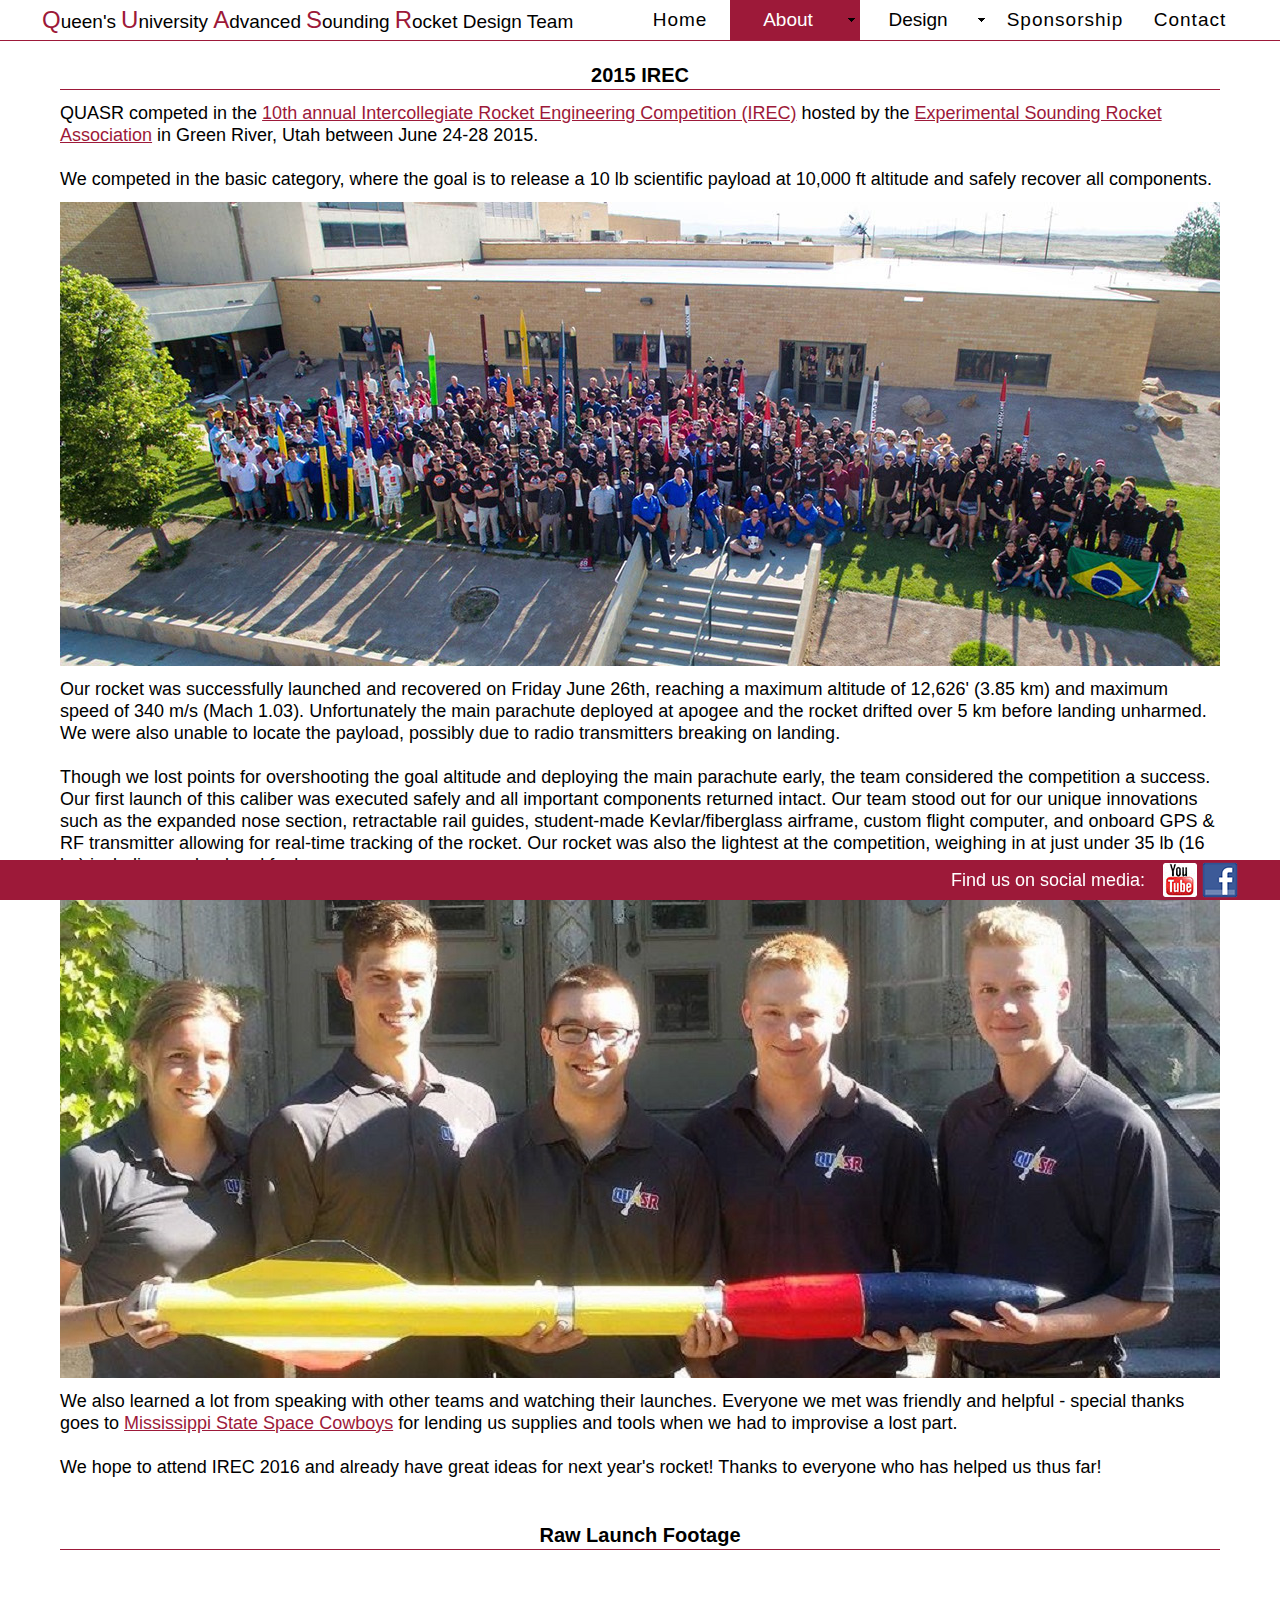
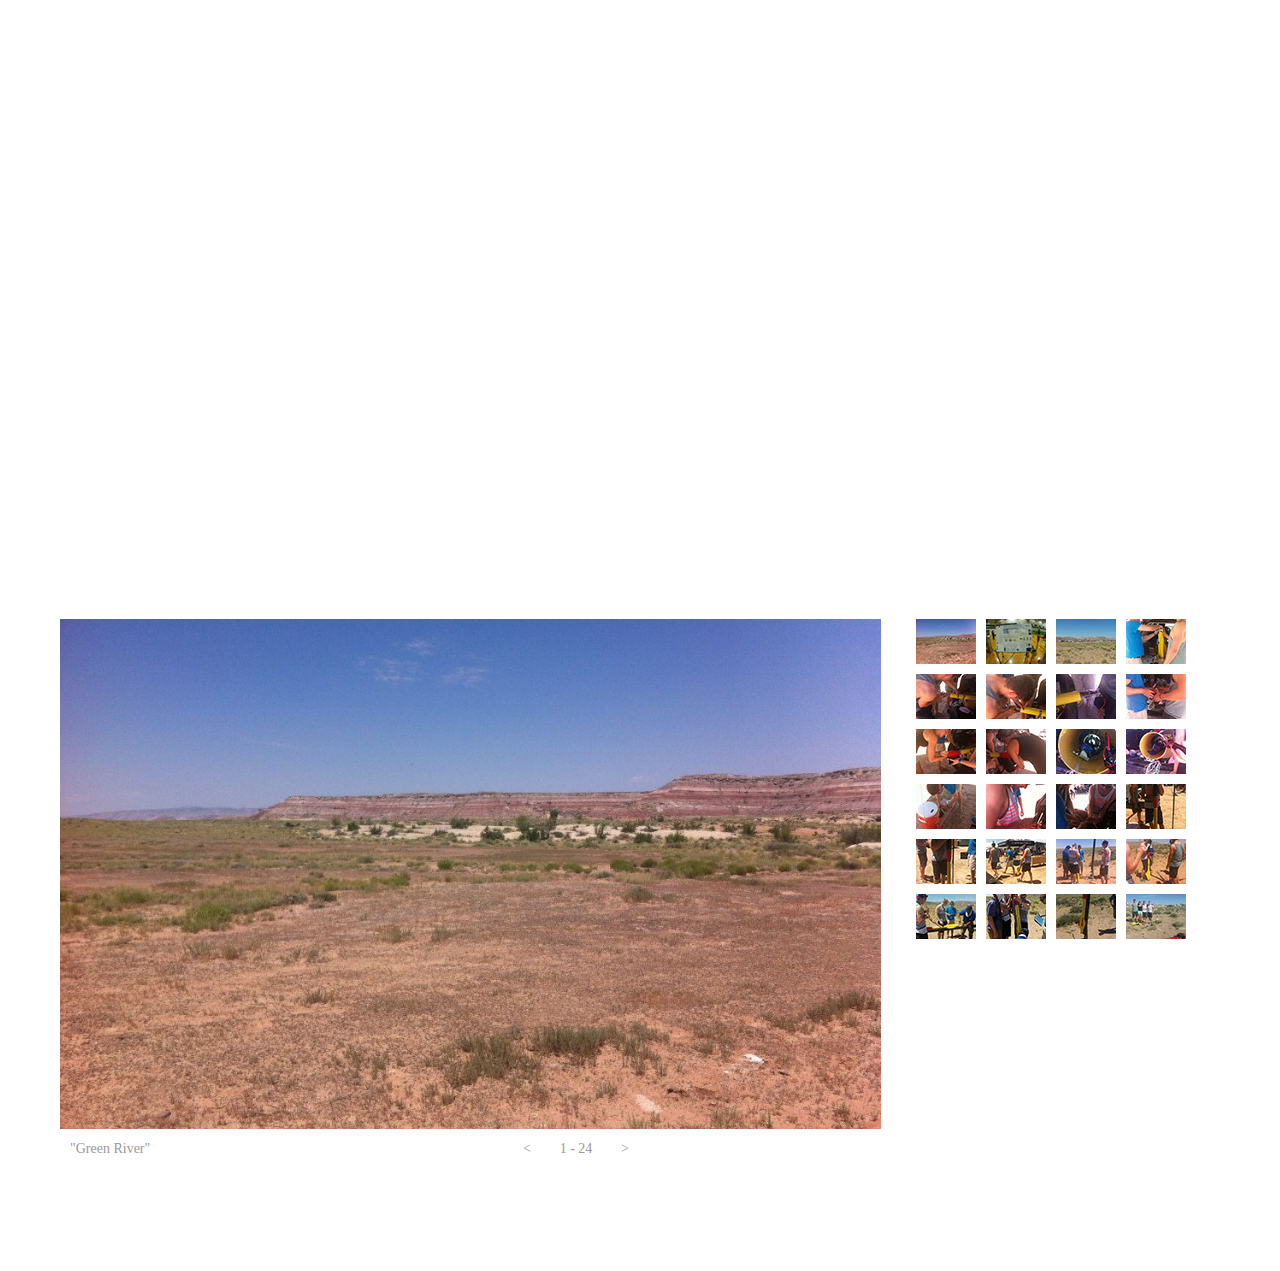
==== commit 2a4a8d9d: "v1.21" ====
--- a/about-competitions.html
+++ b/about-competitions.html
@@ -11,9 +11,9 @@
   <link rel="shortcut icon" href="images/a-master-favicon.ico?34215772"/>
   <title>About: Competitions</title>
   <!-- CSS -->
-  <link rel="stylesheet" type="text/css" href="css/site_global.css?220348901"/>
+  <link rel="stylesheet" type="text/css" href="css/site_global.css?3886241572"/>
   <link rel="stylesheet" type="text/css" href="css/master_a-master.css?3806464859"/>
-  <link rel="stylesheet" type="text/css" href="css/about-competitions.css?3988653109" id="pagesheet"/>
+  <link rel="stylesheet" type="text/css" href="css/about-competitions.css?423120064" id="pagesheet"/>
   <!-- Other scripts -->
   <script type="text/javascript">
    document.documentElement.className += ' js';
@@ -80,7 +80,7 @@
     </div>
     <div class="colelem" id="u2801"><!-- simple frame --></div>
     <div class="clearfix colelem" id="u2802-13"><!-- content -->
-     <p>QUASR competed in the <a class="nonblock" href="http://www.soundingrocket.org/next-competition.html">10th annual Intercollegiate Rocket Engineering Competition (IREC</a>) hosted by the <a class="nonblock" href="http://www.soundingrocket.org/">Experimental Sounding Rocket Association</a> in Green River, Utah between June 24-28 2015.</p>
+     <p>QUASR competed in the <a class="nonblock" href="http://www.soundingrocket.org/irec1.html">10th annual Intercollegiate Rocket Engineering Competition (IREC)</a> hosted by the <a class="nonblock" href="http://www.soundingrocket.org/">Experimental Sounding Rocket Association</a> in Green River, Utah between June 24-28 2015.</p>
      <p>&nbsp;</p>
      <p>We competed in the basic category, where the goal is to release a 10 lb scientific payload at 10,000 ft altitude and safely recover all components.</p>
     </div>
@@ -95,12 +95,12 @@
       <div class="clearfix" id="u6378-4"><!-- content -->
        <p>Find us on social media:</p>
       </div>
-      <a class="nonblock nontext clip_frame" id="u6379" href="https://www.youtube.com/channel/UCEi0Tke6PU76kQLL4H_NTPA/videos"><!-- image --><img class="block" id="u6379_img" src="images/youtube-logo.jpg" alt="" width="34" height="34"/></a>
+      <a class="nonblock nontext rounded-corners clip_frame" id="u6379" href="https://www.youtube.com/channel/UCEi0Tke6PU76kQLL4H_NTPA/videos"><!-- image --><img class="block" id="u6379_img" src="images/youtube-logo.jpg" alt="" width="34" height="34"/></a>
       <a class="nonblock nontext clip_frame" id="u6376" href="https://www.facebook.com/QueensRocketry"><!-- image --><img class="block" id="u6376_img" src="images/facebook-icon.png" alt="" width="40" height="40"/></a>
      </div>
     </div>
     <div class="clearfix colelem" id="u3976-7"><!-- content -->
-     <p><span id="u3976">Our rocket was successfully launched and recovered on Friday June 26th, reaching a maximum altitude of 12,626' (3.85 km) and maximum speed of 340 m/s (Mach 1.03). Unfortunately the main parachute deployed early and the rocket drifted over 5 km before landing unharmed. We were also unable to locate the payload, possibly due to radio transmitters being broken on landing.</span></p>
+     <p><span id="u3976">Our rocket was successfully launched and recovered on Friday June 26th, reaching a maximum altitude of 12,626' (3.85 km) and maximum speed of 340 m/s (Mach 1.03). Unfortunately the main parachute deployed at apogee and the rocket drifted over 5 km before landing unharmed. We were also unable to locate the payload, possibly due to radio transmitters breaking on landing.</span></p>
      <p>&nbsp;</p>
      <p><span id="u3976-4">Though we lost points for overshooting the goal altitude and deploying the main parachute early, the team considered the competition a success. Our first launch of this caliber was executed safely and all important components returned intact. Our team stood out for our unique innovations such as the expanded nose section, retractable rail guides, student-made Kevlar/fiberglass airframe, custom flight computer, and onboard GPS &amp; RF transmitter allowing for real-time tracking of the rocket. Our rocket was also the lightest at the competition, weighing in at just under 35 lb (16 kg) including payload and fuel.</span></p>
     </div>
@@ -112,8 +112,8 @@
      <p>&nbsp;</p>
      <p><span id="u3981-7">We hope to attend IREC 2016 and already have great ideas for next year's rocket! Thanks to everyone who has helped us thus far!</span></p>
     </div>
-    <div class="clearfix colelem" id="u5225-6"><!-- content -->
-     <p><span id="u5225">Raw Launch Footage by </span><a class="nonblock" href="http://www.littlebluepro.com/"><span id="u5225-2">Little Blue Productions</span></a></p>
+    <div class="clearfix colelem" id="u5225-4"><!-- content -->
+     <p><span id="u5225">Raw Launch Footage</span></p>
     </div>
     <div class="colelem" id="u5226"><!-- simple frame --></div>
     <div class="colelem" id="u4681"><!-- custom html -->
--- a/css/site_global.css
+++ b/css/site_global.css
@@ -83,12 +83,6 @@
 @media screen and (-webkit-min-device-pixel-ratio:0)
 {
 	body { text-rendering:auto; }
-}
-
-a
-{
-	color: inherit;
-	text-decoration: inherit;
 }
 
 a:link
--- a/css/about-competitions.css
+++ b/css/about-competitions.css
@@ -1,7 +1,7 @@
 .version.about_competitions /* version checker */
 {
-	color: #0000ED;
-	background-color: #BE0435;
+	color: #000019;
+	background-color: #384CC0;
 }
 
 .html
@@ -32,7 +32,7 @@
 
 #u6308
 {
-	z-index: 258;
+	z-index: 256;
 	width: 1200px;
 	padding-bottom: 41px;
 	top: 0px;
@@ -42,7 +42,7 @@
 
 #u6373-17
 {
-	z-index: 330;
+	z-index: 328;
 	width: 590px;
 	min-height: 40px;
 	top: 0px;
@@ -52,7 +52,7 @@
 
 #buttonu6349
 {
-	z-index: 269;
+	z-index: 267;
 	width: 100px;
 	top: 0px;
 	left: 50%;
@@ -75,7 +75,7 @@
 
 #u6350-4
 {
-	z-index: 270;
+	z-index: 268;
 	width: 100px;
 	min-height: 33px;
 	margin-right: -10000px;
@@ -93,7 +93,7 @@
 
 #menuu6351
 {
-	z-index: 274;
+	z-index: 272;
 	width: 130px;
 	top: 0px;
 	left: 50%;
@@ -132,7 +132,7 @@
 
 #u6356
 {
-	z-index: 281;
+	z-index: 279;
 	width: 14px;
 	height: 14px;
 	margin-right: -10000px;
@@ -225,7 +225,7 @@
 
 #menuu6309
 {
-	z-index: 296;
+	z-index: 294;
 	width: 130px;
 	top: 0px;
 	left: 50%;
@@ -296,7 +296,7 @@
 
 #u6313
 {
-	z-index: 303;
+	z-index: 301;
 	width: 14px;
 	height: 14px;
 	margin-right: -10000px;
@@ -509,7 +509,7 @@
 
 #buttonu6345
 {
-	z-index: 264;
+	z-index: 262;
 	width: 150px;
 	top: 0px;
 	left: 50%;
@@ -532,7 +532,7 @@
 
 #u6346-4
 {
-	z-index: 265;
+	z-index: 263;
 	width: 150px;
 	min-height: 33px;
 	margin-right: -10000px;
@@ -559,7 +559,7 @@
 
 #buttonu6347
 {
-	z-index: 259;
+	z-index: 257;
 	width: 100px;
 	top: 0px;
 	left: 50%;
@@ -582,7 +582,7 @@
 
 #u6348-4
 {
-	z-index: 260;
+	z-index: 258;
 	width: 100px;
 	min-height: 33px;
 	margin-right: -10000px;
@@ -609,14 +609,14 @@
 
 #u6307
 {
-	z-index: 357;
+	z-index: 355;
 	height: 1px;
 	top: 40px;
 }
 
 #u6307-bw
 {
-	z-index: 357;
+	z-index: 355;
 }
 
 #pu2800-4
@@ -695,7 +695,7 @@
 
 #u6374
 {
-	z-index: 347;
+	z-index: 345;
 	height: 40px;
 	bottom: 0px;
 }
@@ -709,12 +709,12 @@
 
 #u6374-bw
 {
-	z-index: 347;
+	z-index: 345;
 }
 
 #u6375
 {
-	z-index: 348;
+	z-index: 346;
 	width: 289px;
 	padding-bottom: 40px;
 	bottom: 0px;
@@ -724,7 +724,7 @@
 
 #u6378-4
 {
-	z-index: 351;
+	z-index: 349;
 	width: 212px;
 	min-height: 13px;
 	bottom: 9px;
@@ -734,16 +734,21 @@
 
 #u6379
 {
-	z-index: 355;
+	z-index: 353;
 	width: 34px;
 	bottom: 3px;
 	left: 50%;
 	margin-left: 523px;
 }
 
+#u6379 .clip_frame
+{
+	-webkit-border-radius: 2px 2px 2px 2px;
+}
+
 #u6376
 {
-	z-index: 349;
+	z-index: 347;
 	width: 40px;
 	bottom: 0px;
 	left: 50%;
@@ -765,7 +770,7 @@
 
 #u5358
 {
-	z-index: 256;
+	z-index: 254;
 	width: 1160px;
 	background-color: transparent;
 	margin-left: 20px;
@@ -791,7 +796,7 @@
 	font-size: 18px;
 }
 
-#u5225-6
+#u5225-4
 {
 	z-index: 249;
 	width: 1160px;
@@ -807,14 +812,14 @@
 	position: relative;
 }
 
-#u5225,#u5225-2
+#u5225
 {
 	font-weight: bold;
 }
 
 #u5226
 {
-	z-index: 255;
+	z-index: 253;
 	width: 1160px;
 	height: 1px;
 	border-color: #000000;
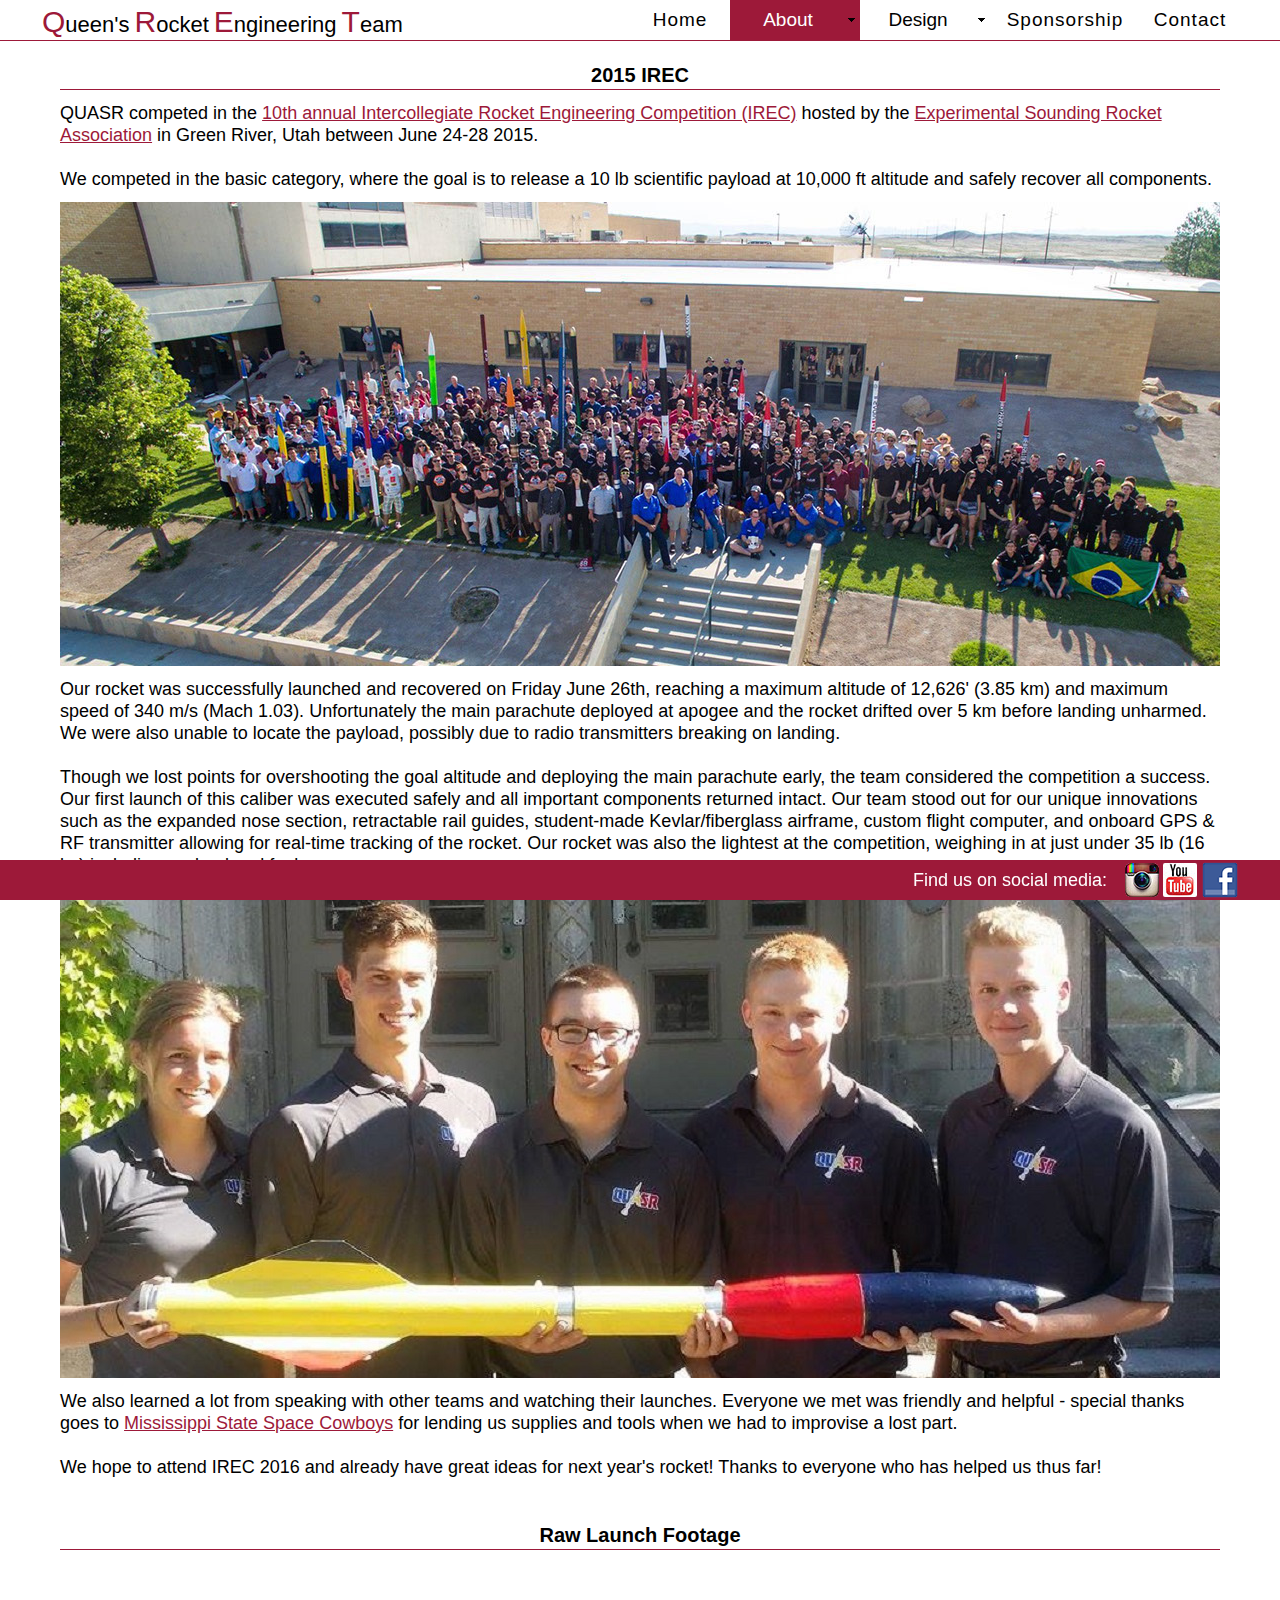
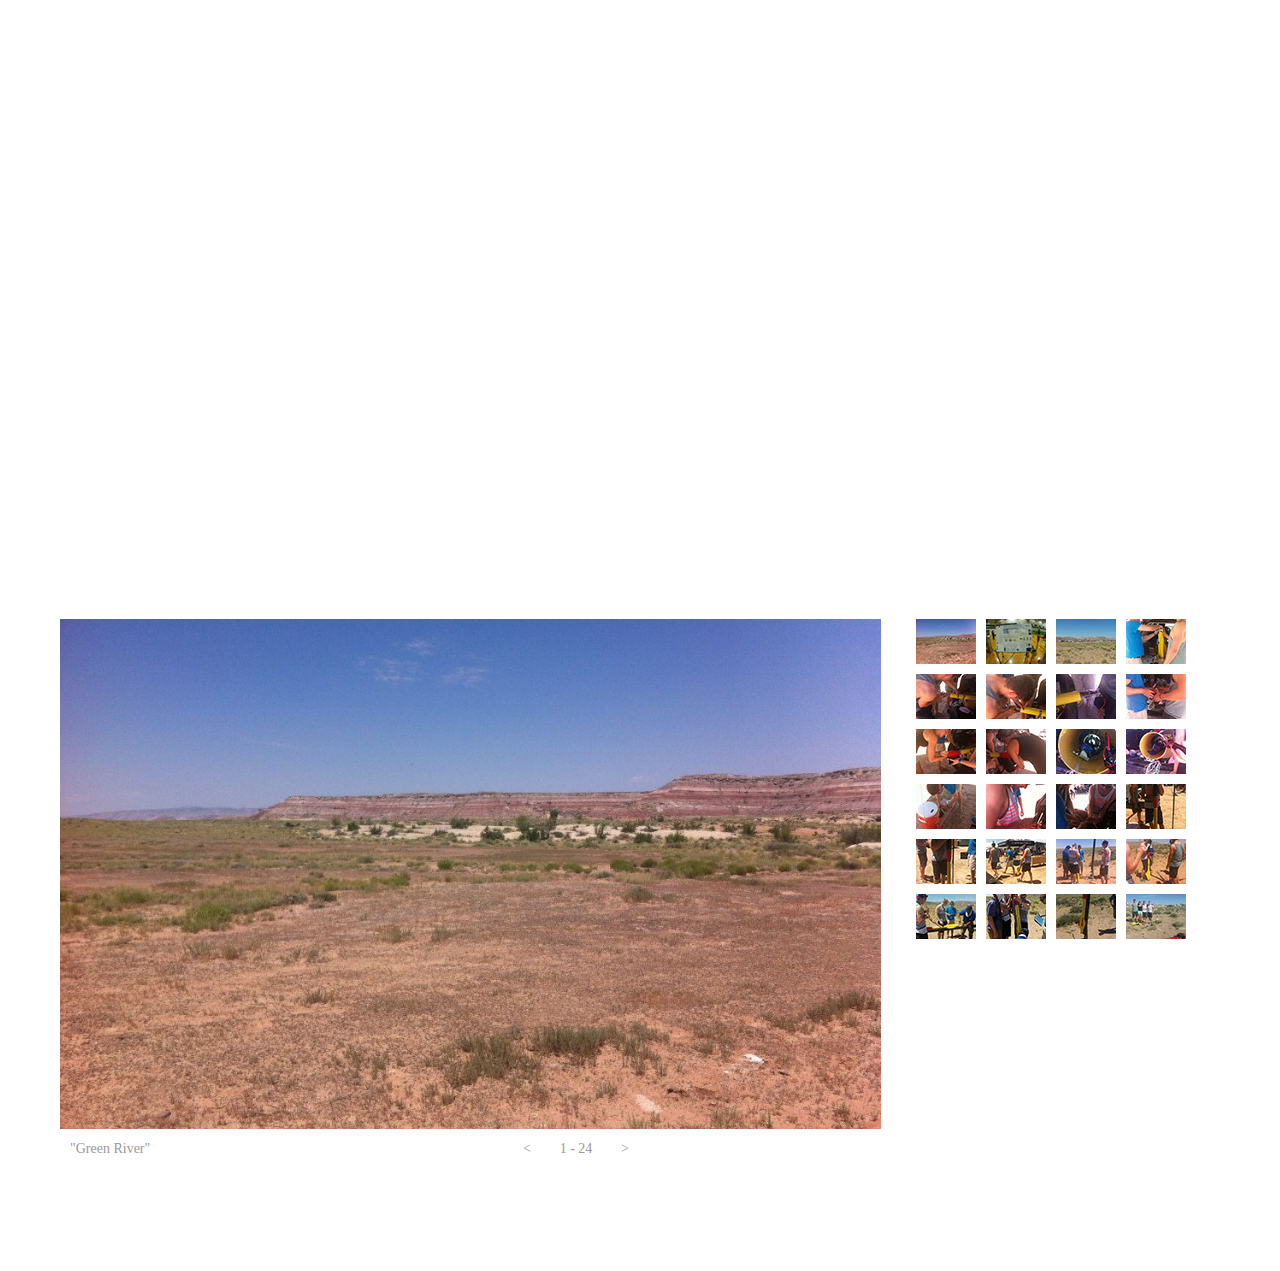
==== commit 26d5d1ff: "Sponsorship & Logo changes" ====
--- a/about-competitions.html
+++ b/about-competitions.html
@@ -11,9 +11,9 @@
   <link rel="shortcut icon" href="images/a-master-favicon.ico?34215772"/>
   <title>About: Competitions</title>
   <!-- CSS -->
-  <link rel="stylesheet" type="text/css" href="css/site_global.css?3886241572"/>
-  <link rel="stylesheet" type="text/css" href="css/master_a-master.css?3806464859"/>
-  <link rel="stylesheet" type="text/css" href="css/about-competitions.css?423120064" id="pagesheet"/>
+  <link rel="stylesheet" type="text/css" href="css/site_global.css?220348901"/>
+  <link rel="stylesheet" type="text/css" href="css/master_a-master.css?432673861"/>
+  <link rel="stylesheet" type="text/css" href="css/about-competitions.css?325761892" id="pagesheet"/>
   <!-- Other scripts -->
   <script type="text/javascript">
    document.documentElement.className += ' js';
@@ -28,8 +28,8 @@
   <div class="clearfix" id="page"><!-- column -->
    <div class="position_content" id="page_position_content">
     <div class="clearfix pinned-colelem" id="u6308"><!-- group -->
-     <div class="clearfix" id="u6373-17"><!-- content -->
-      <p id="u6373-15"><span id="u6373">Q</span><span id="u6373-2">ueen's</span><span id="u6373-3"> </span><span id="u6373-4">U</span><span id="u6373-5">niversity</span><span id="u6373-6"> </span><span id="u6373-7">A</span><span id="u6373-8">dvanced</span><span id="u6373-9"> </span><span id="u6373-10">S</span><span id="u6373-11">ounding</span><span id="u6373-12"> </span><span id="u6373-13">R</span><span id="u6373-14">ocket Design Team</span></p>
+     <div class="clearfix" id="u6373-14"><!-- content -->
+      <p id="u6373-12"><span id="u6373">Q</span><span id="u6373-2">ueen's</span><span id="u6373-3"> </span><span id="u6373-4">R</span><span id="u6373-5">ocket</span><span id="u6373-6"> </span><span id="u6373-7">E</span><span id="u6373-8">ngineering</span><span id="u6373-9"> </span><span id="u6373-10">T</span><span id="u6373-11">eam</span></p>
      </div>
      <a class="nonblock nontext Button clearfix" id="buttonu6349" href="index.html"><!-- container box --><div class="clearfix grpelem" id="u6350-4"><!-- content --><p>Home</p></div></a>
      <nav class="MenuBar clearfix" id="menuu6351"><!-- horizontal box -->
@@ -91,12 +91,15 @@
      <div class="browser_width" id="u6374-bw">
       <div id="u6374"><!-- simple frame --></div>
      </div>
-     <div class="clearfix" id="u6375"><!-- group -->
-      <div class="clearfix" id="u6378-4"><!-- content -->
-       <p>Find us on social media:</p>
-      </div>
-      <a class="nonblock nontext rounded-corners clip_frame" id="u6379" href="https://www.youtube.com/channel/UCEi0Tke6PU76kQLL4H_NTPA/videos"><!-- image --><img class="block" id="u6379_img" src="images/youtube-logo.jpg" alt="" width="34" height="34"/></a>
-      <a class="nonblock nontext clip_frame" id="u6376" href="https://www.facebook.com/QueensRocketry"><!-- image --><img class="block" id="u6376_img" src="images/facebook-icon.png" alt="" width="40" height="40"/></a>
+     <div class="clearfix" id="u6495"><!-- group -->
+      <div class="clearfix" id="u6375"><!-- group -->
+       <div class="clearfix" id="u6378-4"><!-- content -->
+        <p>Find us on social media:</p>
+       </div>
+       <a class="nonblock nontext clip_frame" id="u6379" href="https://www.youtube.com/channel/UCEi0Tke6PU76kQLL4H_NTPA/videos"><!-- image --><img class="block" id="u6379_img" src="images/youtube-logo.jpg" alt="" width="34" height="34"/></a>
+       <a class="nonblock nontext clip_frame" id="u6376" href="https://www.facebook.com/QueensRocketry"><!-- image --><img class="block" id="u6376_img" src="images/facebook-icon.png" alt="" width="40" height="40"/></a>
+      </div>
+      <a class="nonblock nontext clip_frame grpelem" id="u6489" href="https://www.instagram.com/queensrocketry/"><!-- image --><img class="block" id="u6489_img" src="images/pasted%20image%20680x400-crop-u6489.jpg" alt="" width="34" height="34"/></a>
      </div>
     </div>
     <div class="clearfix colelem" id="u3976-7"><!-- content -->
--- a/css/site_global.css
+++ b/css/site_global.css
@@ -83,6 +83,12 @@
 @media screen and (-webkit-min-device-pixel-ratio:0)
 {
 	body { text-rendering:auto; }
+}
+
+a
+{
+	color: inherit;
+	text-decoration: inherit;
 }
 
 a:link
--- a/css/master_a-master.css
+++ b/css/master_a-master.css
@@ -1,34 +1,41 @@
-#u6373-17
-{
-	background-color: #FFFFFF;
+#u6373-14
+{
+	background-color: #FFFFFF;
+	line-height: 29px;
 	font-size: 18px;
-	line-height: 29px;
 	text-indent: 2px;
 	font-family: Helvetica, Helvetica Neue, Arial, sans-serif;
 	position: fixed;
 }
 
-#u6373-15
+#u6373-12
 {
 	line-height: 0px;/* 0 for mixed font sized paras; applied on spans instead */
 }
 
-#u6373-3,#u6373-6,#u6373-9,#u6373-12
+#u6373-2
+{
+	font-size: 22px;
+	line-height: 36px;
+}
+
+#u6373-3,#u6373-6,#u6373-9
 {
 	line-height: 29px;
 }
 
-#u6373,#u6373-4,#u6373-7,#u6373-10,#u6373-13
-{
-	font-size: 24px;
+#u6373,#u6373-4,#u6373-7,#u6373-10
+{
+	font-size: 30px;
 	color: #9D1939;
-	line-height: 39px;
-}
-
-#u6373-2,#u6373-5,#u6373-8,#u6373-11,#u6373-14
-{
-	font-size: 19px;
-	line-height: 31px;
+	line-height: 49px;
+}
+
+#u6373-5,#u6373-8,#u6373-11
+{
+	font-size: 22px;
+	color: #000000;
+	line-height: 36px;
 }
 
 #buttonu6349
@@ -56,9 +63,9 @@
 #u6350-4
 {
 	background-color: transparent;
-	font-size: 19px;
-	text-align: center;
-	line-height: 23px;
+	line-height: 23px;
+	font-size: 19px;
+	text-align: center;
 	letter-spacing: 1px;
 	font-family: Helvetica, Helvetica Neue, Arial, sans-serif;
 	position: relative;
@@ -107,10 +114,10 @@
 	border-style: none;
 	border-color: transparent;
 	background-color: transparent;
+	line-height: 23px;
 	color: #000000;
 	font-size: 19px;
 	text-align: center;
-	line-height: 23px;
 	font-family: Helvetica, Helvetica Neue, Arial, sans-serif;
 	position: relative;
 }
@@ -231,10 +238,10 @@
 	border-style: none;
 	border-color: transparent;
 	background-color: transparent;
+	line-height: 23px;
 	color: #000000;
 	font-size: 19px;
 	text-align: center;
-	line-height: 23px;
 	font-family: Helvetica, Helvetica Neue, Arial, sans-serif;
 	position: relative;
 }
@@ -429,9 +436,9 @@
 #u6346-4
 {
 	background-color: transparent;
-	font-size: 19px;
-	text-align: center;
-	line-height: 23px;
+	line-height: 23px;
+	font-size: 19px;
+	text-align: center;
 	letter-spacing: 1px;
 	font-family: Helvetica, Helvetica Neue, Arial, sans-serif;
 	position: relative;
@@ -460,9 +467,9 @@
 #u6348-4
 {
 	background-color: transparent;
-	font-size: 19px;
-	text-align: center;
-	line-height: 23px;
+	line-height: 23px;
+	font-size: 19px;
+	text-align: center;
 	letter-spacing: 1px;
 	font-family: Helvetica, Helvetica Neue, Arial, sans-serif;
 	position: relative;
@@ -501,7 +508,7 @@
 	background-color: #9D1939;
 }
 
-#u6308,#u6375
+#u6308,#u6495,#u6375
 {
 	border-style: none;
 	border-color: transparent;
@@ -531,3 +538,10 @@
 	position: fixed;
 }
 
+#u6489
+{
+	background-color: transparent;
+	border-radius: 6px;
+	position: relative;
+}
+
--- a/css/about-competitions.css
+++ b/css/about-competitions.css
@@ -1,7 +1,7 @@
 .version.about_competitions /* version checker */
 {
-	color: #000019;
-	background-color: #384CC0;
+	color: #000013;
+	background-color: #6ABB64;
 }
 
 .html
@@ -32,27 +32,27 @@
 
 #u6308
 {
-	z-index: 256;
+	z-index: 257;
 	width: 1200px;
-	padding-bottom: 41px;
-	top: 0px;
+	padding-bottom: 49px;
+	top: -3px;
 	left: 50%;
 	margin-left: -600px;
 }
 
-#u6373-17
-{
-	z-index: 328;
+#u6373-14
+{
+	z-index: 329;
 	width: 590px;
-	min-height: 40px;
-	top: 0px;
+	min-height: 43px;
+	top: -3px;
 	left: 50%;
 	margin-left: -600px;
 }
 
 #buttonu6349
 {
-	z-index: 267;
+	z-index: 268;
 	width: 100px;
 	top: 0px;
 	left: 50%;
@@ -75,7 +75,7 @@
 
 #u6350-4
 {
-	z-index: 268;
+	z-index: 269;
 	width: 100px;
 	min-height: 33px;
 	margin-right: -10000px;
@@ -93,7 +93,7 @@
 
 #menuu6351
 {
-	z-index: 272;
+	z-index: 273;
 	width: 130px;
 	top: 0px;
 	left: 50%;
@@ -132,7 +132,7 @@
 
 #u6356
 {
-	z-index: 279;
+	z-index: 280;
 	width: 14px;
 	height: 14px;
 	margin-right: -10000px;
@@ -225,7 +225,7 @@
 
 #menuu6309
 {
-	z-index: 294;
+	z-index: 295;
 	width: 130px;
 	top: 0px;
 	left: 50%;
@@ -296,7 +296,7 @@
 
 #u6313
 {
-	z-index: 301;
+	z-index: 302;
 	width: 14px;
 	height: 14px;
 	margin-right: -10000px;
@@ -509,7 +509,7 @@
 
 #buttonu6345
 {
-	z-index: 262;
+	z-index: 263;
 	width: 150px;
 	top: 0px;
 	left: 50%;
@@ -532,7 +532,7 @@
 
 #u6346-4
 {
-	z-index: 263;
+	z-index: 264;
 	width: 150px;
 	min-height: 33px;
 	margin-right: -10000px;
@@ -559,7 +559,7 @@
 
 #buttonu6347
 {
-	z-index: 257;
+	z-index: 258;
 	width: 100px;
 	top: 0px;
 	left: 50%;
@@ -582,7 +582,7 @@
 
 #u6348-4
 {
-	z-index: 258;
+	z-index: 259;
 	width: 100px;
 	min-height: 33px;
 	margin-right: -10000px;
@@ -609,14 +609,14 @@
 
 #u6307
 {
-	z-index: 355;
+	z-index: 343;
 	height: 1px;
 	top: 40px;
 }
 
 #u6307-bw
 {
-	z-index: 355;
+	z-index: 343;
 }
 
 #pu2800-4
@@ -632,10 +632,10 @@
 	min-height: 30px;
 	border-color: #000000;
 	background-color: transparent;
+	line-height: 30px;
 	color: #000000;
 	font-size: 20px;
 	text-align: center;
-	line-height: 30px;
 	font-family: Helvetica, Helvetica Neue, Arial, sans-serif;
 	font-weight: bold;
 	position: relative;
@@ -695,7 +695,7 @@
 
 #u6374
 {
-	z-index: 345;
+	z-index: 256;
 	height: 40px;
 	bottom: 0px;
 }
@@ -709,52 +709,66 @@
 
 #u6374-bw
 {
+	z-index: 256;
+}
+
+#u6495
+{
+	z-index: 344;
+	width: 327px;
+	padding-bottom: 3px;
+	bottom: 0px;
+	left: 50%;
+	margin-left: 273px;
+}
+
+#u6375
+{
 	z-index: 345;
-}
-
-#u6375
-{
-	z-index: 346;
-	width: 289px;
+	width: 327px;
 	padding-bottom: 40px;
 	bottom: 0px;
 	left: 50%;
-	margin-left: 311px;
+	margin-left: 273px;
 }
 
 #u6378-4
 {
-	z-index: 349;
+	z-index: 348;
 	width: 212px;
 	min-height: 13px;
 	bottom: 9px;
 	left: 50%;
-	margin-left: 311px;
+	margin-left: 273px;
 }
 
 #u6379
 {
-	z-index: 353;
+	z-index: 352;
 	width: 34px;
 	bottom: 3px;
 	left: 50%;
 	margin-left: 523px;
 }
 
-#u6379 .clip_frame
-{
-	-webkit-border-radius: 2px 2px 2px 2px;
-}
-
 #u6376
 {
-	z-index: 347;
+	z-index: 346;
 	width: 40px;
 	bottom: 0px;
 	left: 50%;
 	margin-left: 560px;
 }
 
+#u6489
+{
+	z-index: 354;
+	width: 34px;
+	margin-right: -10000px;
+	margin-top: 3px;
+	left: 212px;
+}
+
 #u3976-7
 {
 	z-index: 22;
@@ -803,10 +817,10 @@
 	min-height: 30px;
 	border-color: #000000;
 	background-color: transparent;
+	line-height: 30px;
 	color: #000000;
 	font-size: 20px;
 	text-align: center;
-	line-height: 30px;
 	font-family: Helvetica, Helvetica Neue, Arial, sans-serif;
 	margin-left: 20px;
 	position: relative;
@@ -1617,9 +1631,9 @@
 	border-color: transparent;
 	background-color: #FFFFFF;
 	padding: 10px;
-	color: #999999;
-	text-align: left;
-	line-height: 20px;
+	line-height: 20px;
+	color: #999999;
+	text-align: left;
 	font-family: Georgia, Palatino, Palatino Linotype, Times, Times New Roman, serif;
 	margin-right: -10000px;
 	position: relative;
@@ -1634,9 +1648,9 @@
 	border-color: transparent;
 	background-color: #FFFFFF;
 	padding: 10px;
-	color: #999999;
-	text-align: left;
-	line-height: 20px;
+	line-height: 20px;
+	color: #999999;
+	text-align: left;
 	font-family: Georgia, Palatino, Palatino Linotype, Times, Times New Roman, serif;
 	margin-right: -10000px;
 	position: relative;
@@ -1651,9 +1665,9 @@
 	border-color: transparent;
 	background-color: #FFFFFF;
 	padding: 10px;
-	color: #999999;
-	text-align: left;
-	line-height: 20px;
+	line-height: 20px;
+	color: #999999;
+	text-align: left;
 	font-family: Georgia, Palatino, Palatino Linotype, Times, Times New Roman, serif;
 	margin-right: -10000px;
 	position: relative;
@@ -1668,9 +1682,9 @@
 	border-color: transparent;
 	background-color: #FFFFFF;
 	padding: 10px;
-	color: #999999;
-	text-align: left;
-	line-height: 20px;
+	line-height: 20px;
+	color: #999999;
+	text-align: left;
 	font-family: Georgia, Palatino, Palatino Linotype, Times, Times New Roman, serif;
 	margin-right: -10000px;
 	position: relative;
@@ -1685,9 +1699,9 @@
 	border-color: transparent;
 	background-color: #FFFFFF;
 	padding: 10px;
-	color: #999999;
-	text-align: left;
-	line-height: 20px;
+	line-height: 20px;
+	color: #999999;
+	text-align: left;
 	font-family: Georgia, Palatino, Palatino Linotype, Times, Times New Roman, serif;
 	margin-right: -10000px;
 	position: relative;
@@ -1702,9 +1716,9 @@
 	border-color: transparent;
 	background-color: #FFFFFF;
 	padding: 10px;
-	color: #999999;
-	text-align: left;
-	line-height: 20px;
+	line-height: 20px;
+	color: #999999;
+	text-align: left;
 	font-family: Georgia, Palatino, Palatino Linotype, Times, Times New Roman, serif;
 	margin-right: -10000px;
 	position: relative;
@@ -1719,9 +1733,9 @@
 	border-color: transparent;
 	background-color: #FFFFFF;
 	padding: 10px;
-	color: #999999;
-	text-align: left;
-	line-height: 20px;
+	line-height: 20px;
+	color: #999999;
+	text-align: left;
 	font-family: Georgia, Palatino, Palatino Linotype, Times, Times New Roman, serif;
 	margin-right: -10000px;
 	position: relative;
@@ -1736,9 +1750,9 @@
 	border-color: transparent;
 	background-color: #FFFFFF;
 	padding: 10px;
-	color: #999999;
-	text-align: left;
-	line-height: 20px;
+	line-height: 20px;
+	color: #999999;
+	text-align: left;
 	font-family: Georgia, Palatino, Palatino Linotype, Times, Times New Roman, serif;
 	margin-right: -10000px;
 	position: relative;
@@ -1753,9 +1767,9 @@
 	border-color: transparent;
 	background-color: #FFFFFF;
 	padding: 10px;
-	color: #999999;
-	text-align: left;
-	line-height: 20px;
+	line-height: 20px;
+	color: #999999;
+	text-align: left;
 	font-family: Georgia, Palatino, Palatino Linotype, Times, Times New Roman, serif;
 	margin-right: -10000px;
 	position: relative;
@@ -1770,9 +1784,9 @@
 	border-color: transparent;
 	background-color: #FFFFFF;
 	padding: 10px;
-	color: #999999;
-	text-align: left;
-	line-height: 20px;
+	line-height: 20px;
+	color: #999999;
+	text-align: left;
 	font-family: Georgia, Palatino, Palatino Linotype, Times, Times New Roman, serif;
 	margin-right: -10000px;
 	position: relative;
@@ -1787,9 +1801,9 @@
 	border-color: transparent;
 	background-color: #FFFFFF;
 	padding: 10px;
-	color: #999999;
-	text-align: left;
-	line-height: 20px;
+	line-height: 20px;
+	color: #999999;
+	text-align: left;
 	font-family: Georgia, Palatino, Palatino Linotype, Times, Times New Roman, serif;
 	margin-right: -10000px;
 	position: relative;
@@ -1804,9 +1818,9 @@
 	border-color: transparent;
 	background-color: #FFFFFF;
 	padding: 10px;
-	color: #999999;
-	text-align: left;
-	line-height: 20px;
+	line-height: 20px;
+	color: #999999;
+	text-align: left;
 	font-family: Georgia, Palatino, Palatino Linotype, Times, Times New Roman, serif;
 	margin-right: -10000px;
 	position: relative;
@@ -1821,9 +1835,9 @@
 	border-color: transparent;
 	background-color: #FFFFFF;
 	padding: 10px;
-	color: #999999;
-	text-align: left;
-	line-height: 20px;
+	line-height: 20px;
+	color: #999999;
+	text-align: left;
 	font-family: Georgia, Palatino, Palatino Linotype, Times, Times New Roman, serif;
 	margin-right: -10000px;
 	position: relative;
@@ -1838,9 +1852,9 @@
 	border-color: transparent;
 	background-color: #FFFFFF;
 	padding: 10px;
-	color: #999999;
-	text-align: left;
-	line-height: 20px;
+	line-height: 20px;
+	color: #999999;
+	text-align: left;
 	font-family: Georgia, Palatino, Palatino Linotype, Times, Times New Roman, serif;
 	margin-right: -10000px;
 	position: relative;
@@ -1855,9 +1869,9 @@
 	border-color: transparent;
 	background-color: #FFFFFF;
 	padding: 10px;
-	color: #999999;
-	text-align: left;
-	line-height: 20px;
+	line-height: 20px;
+	color: #999999;
+	text-align: left;
 	font-family: Georgia, Palatino, Palatino Linotype, Times, Times New Roman, serif;
 	margin-right: -10000px;
 	position: relative;
@@ -1872,9 +1886,9 @@
 	border-color: transparent;
 	background-color: #FFFFFF;
 	padding: 10px;
-	color: #999999;
-	text-align: left;
-	line-height: 20px;
+	line-height: 20px;
+	color: #999999;
+	text-align: left;
 	font-family: Georgia, Palatino, Palatino Linotype, Times, Times New Roman, serif;
 	margin-right: -10000px;
 	position: relative;
@@ -1889,9 +1903,9 @@
 	border-color: transparent;
 	background-color: #FFFFFF;
 	padding: 10px;
-	color: #999999;
-	text-align: left;
-	line-height: 20px;
+	line-height: 20px;
+	color: #999999;
+	text-align: left;
 	font-family: Georgia, Palatino, Palatino Linotype, Times, Times New Roman, serif;
 	margin-right: -10000px;
 	position: relative;
@@ -1906,9 +1920,9 @@
 	border-color: transparent;
 	background-color: #FFFFFF;
 	padding: 10px;
-	color: #999999;
-	text-align: left;
-	line-height: 20px;
+	line-height: 20px;
+	color: #999999;
+	text-align: left;
 	font-family: Georgia, Palatino, Palatino Linotype, Times, Times New Roman, serif;
 	margin-right: -10000px;
 	position: relative;
@@ -1923,9 +1937,9 @@
 	border-color: transparent;
 	background-color: #FFFFFF;
 	padding: 10px;
-	color: #999999;
-	text-align: left;
-	line-height: 20px;
+	line-height: 20px;
+	color: #999999;
+	text-align: left;
 	font-family: Georgia, Palatino, Palatino Linotype, Times, Times New Roman, serif;
 	margin-right: -10000px;
 	position: relative;
@@ -1940,9 +1954,9 @@
 	border-color: transparent;
 	background-color: #FFFFFF;
 	padding: 10px;
-	color: #999999;
-	text-align: left;
-	line-height: 20px;
+	line-height: 20px;
+	color: #999999;
+	text-align: left;
 	font-family: Georgia, Palatino, Palatino Linotype, Times, Times New Roman, serif;
 	margin-right: -10000px;
 	position: relative;
@@ -1957,9 +1971,9 @@
 	border-color: transparent;
 	background-color: #FFFFFF;
 	padding: 10px;
-	color: #999999;
-	text-align: left;
-	line-height: 20px;
+	line-height: 20px;
+	color: #999999;
+	text-align: left;
 	font-family: Georgia, Palatino, Palatino Linotype, Times, Times New Roman, serif;
 	margin-right: -10000px;
 	position: relative;
@@ -1974,9 +1988,9 @@
 	border-color: transparent;
 	background-color: #FFFFFF;
 	padding: 10px;
-	color: #999999;
-	text-align: left;
-	line-height: 20px;
+	line-height: 20px;
+	color: #999999;
+	text-align: left;
 	font-family: Georgia, Palatino, Palatino Linotype, Times, Times New Roman, serif;
 	margin-right: -10000px;
 	position: relative;
@@ -1991,9 +2005,9 @@
 	border-color: transparent;
 	background-color: #FFFFFF;
 	padding: 10px;
-	color: #999999;
-	text-align: left;
-	line-height: 20px;
+	line-height: 20px;
+	color: #999999;
+	text-align: left;
 	font-family: Georgia, Palatino, Palatino Linotype, Times, Times New Roman, serif;
 	margin-right: -10000px;
 	position: relative;
@@ -2008,9 +2022,9 @@
 	border-color: transparent;
 	background-color: #FFFFFF;
 	padding: 10px;
-	color: #999999;
-	text-align: left;
-	line-height: 20px;
+	line-height: 20px;
+	color: #999999;
+	text-align: left;
 	font-family: Georgia, Palatino, Palatino Linotype, Times, Times New Roman, serif;
 	margin-right: -10000px;
 	position: relative;
@@ -2072,9 +2086,9 @@
 	border-color: transparent;
 	background-color: #FFFFFF;
 	padding: 10px;
+	line-height: 20px;
 	color: #999999;
 	text-align: center;
-	line-height: 20px;
 	font-family: Georgia, Palatino, Palatino Linotype, Times, Times New Roman, serif;
 	top: 510px;
 	left: 550px;
